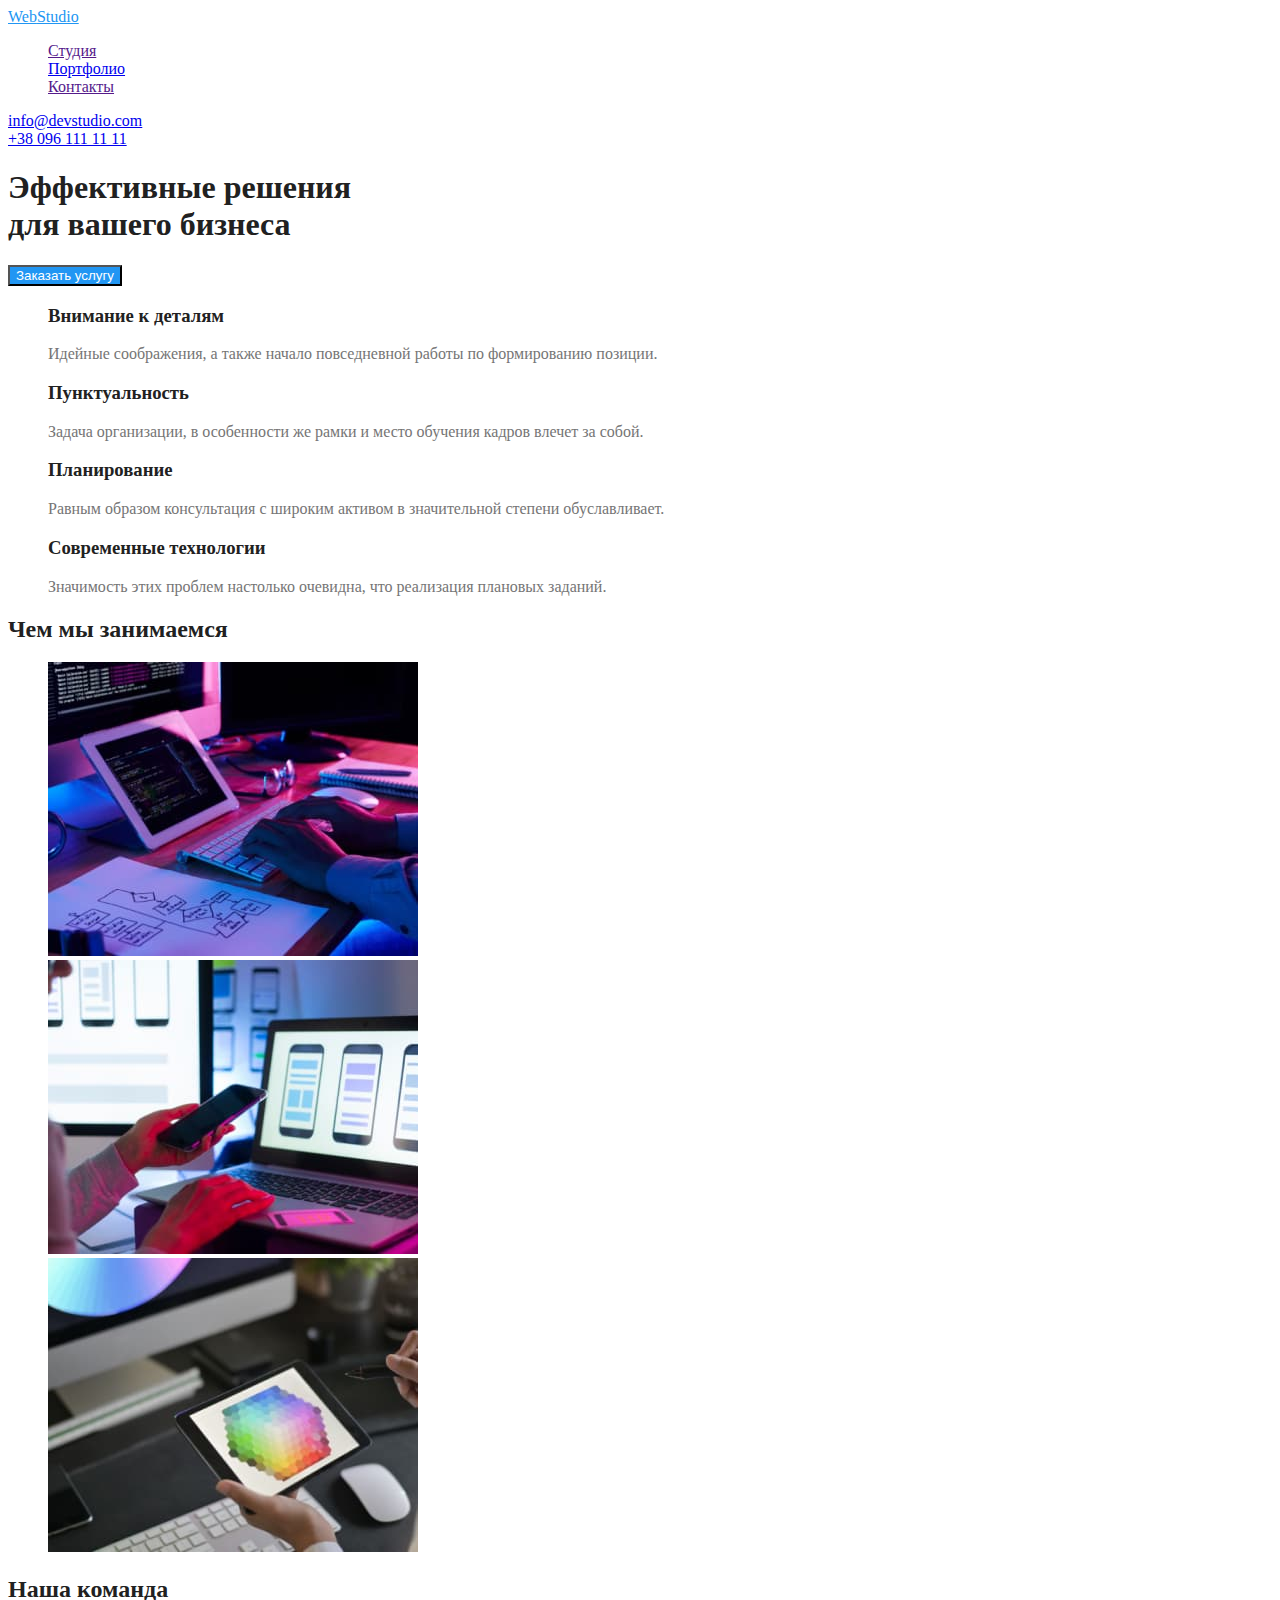
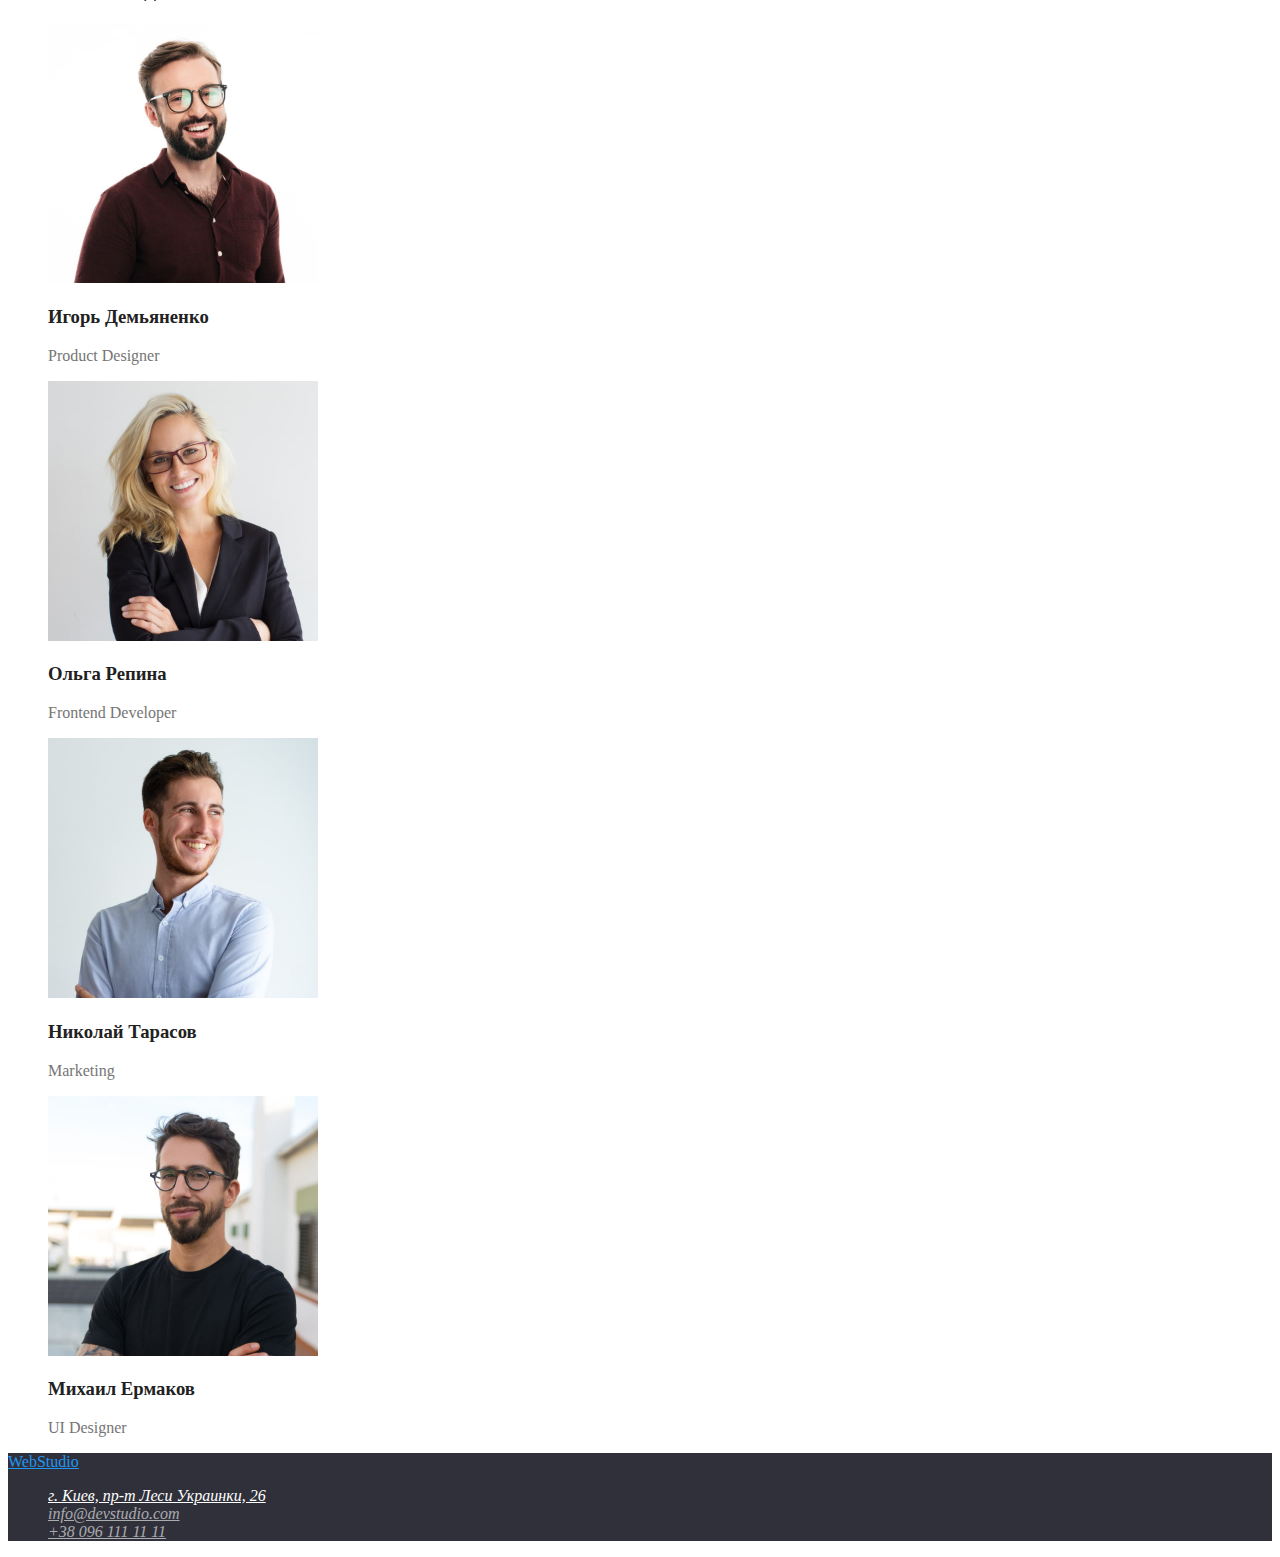
==== index.html @ e3b629eb "Добавляет CSS-переменные и исправляет названия классов" ====
<!DOCTYPE html>
<html lang="ru">
  <head>
    <meta charset="UTF-8" />
    <meta http-equiv="X-UA-Compatible" content="IE=edge" />
    <meta name="viewport" content="width=device-width, initial-scale=1.0" />
    <title>Document</title>
    <link rel="stylesheet" href="./css/styles.css" />
  </head>
  <body>
    <!--Шапка сайта-->
    <header class="header">
      <nav class="header-nav">
        <!--Навигация на другие страницы-->
        <a href="" class="logo"><span>Web</span>Studio</a>
        <ul class="header-list list">
          <li>
            <a href="" class="header-link">Студия</a>
          </li>
          <li><a href="./portfolio.html">Портфолио</a></li>
          <li><a href="">Контакты</a></li>
        </ul>
      </nav>

      <!--Ccылки на электронный адрес и телефон-->
      <div class="header-contacts">
        <a href="mailto:info@devstudio.com" class="header-mail"
          >info@devstudio.com</a
        >
        <br />
        <a href="tel.:+380961111111" class="header-tel">+38 096 111 11 11</a>
      </div>
    </header>

    <!--Уникальный контент сайта-->
    <main>
      <!--Герой-->
      <section class="hero">
        <h1 class="hero-title">
          Эффективные решения <br />
          для вашего бизнеса
        </h1>
        <button type="button" class="button">Заказать услугу</button>
      </section>

      <!--Преимущества (скрытое название)-->
      <section class="feature">
        <h2 hidden>Преимущества</h2>
        <ul class="feature-list list">
          <li>
            <h3 class="feature-title">Внимание к деталям</h3>
            <p class="feature-text">
              Идейные соображения, а также начало повседневной работы по
              формированию позиции.
            </p>
          </li>
          <li>
            <h3 class="feature-title">Пунктуальность</h3>
            <p class="feature-text">
              Задача организации, в особенности же рамки и место обучения кадров
              влечет за собой.
            </p>
          </li>
          <li>
            <h3 class="feature-title">Планирование</h3>
            <p class="feature-text">
              Равным образом консультация с широким активом в значительной
              степени обуславливает.
            </p>
          </li>
          <li>
            <h3 class="feature-title">Современные технологии</h3>
            <p class="feature-text">
              Значимость этих проблем настолько очевидна, что реализация
              плановых заданий.
            </p>
          </li>
        </ul>
      </section>

      <!--Чем мы занимаемся-->
      <section class="about">
        <h2 class="about-title">Чем мы занимаемся</h2>
        <ul class="about-list list">
          <li>
            <img
              src="./images/transformer.jpg"
              alt="На фото ноутбук-трансформер и руки на клавиатуре"
              width="370"
            />
          </li>
          <li>
            <img
              src="./images/laptop.jpg"
              alt="На фото ноутбук и смартфон в руке"
              width="370"
            />
          </li>
          <li>
            <img
              src="./images/tablet.jpg"
              alt="На фото планшет в руке"
              width="370"
            />
          </li>
        </ul>
      </section>

      <!--Наша команда-->
      <section class="team">
        <h2 class="team-title">Наша команда</h2>
        <ul class="team-list list">
          <li>
            <img
              src="./images/demianenko.jpg"
              alt="На фото продукт дизайнер Игорь Демьяненко"
              width="270"
            />
            <h3 class="team-title">Игорь Демьяненко</h3>
            <p lang="en" class="team-text">Product Designer</p>
          </li>
          <li>
            <img
              src="./images/repina.jpg"
              alt="На фото фронтенд разработчик Ольга Репина"
              width="270"
            />
            <h3 class="team-title">Ольга Репина</h3>
            <p lang="en" class="team-text">Frontend Developer</p>
          </li>
          <li>
            <img
              src="./images/tarasov.jpg"
              alt="На фото маркетолог Николай Тарасов"
              width="270"
            />
            <h3 class="team-title">Николай Тарасов</h3>
            <p lang="en" class="team-text">Marketing</p>
          </li>
          <li>
            <img
              src="./images/ermakov.jpg"
              alt="На фото дизайнер интерфейса Михаил Ермаков"
              width="270"
            />
            <h3 class="team-title">Михаил Ермаков</h3>
            <p lang="en" class="team-text">UI Designer</p>
          </li>
        </ul>
      </section>
    </main>

    <!--Подвал сайта-->
    <footer class="footer">
      <a href="" class="logo"><span>Web</span>Studio</a>
      <address class="address">
        <ul class="address-list list">
          <li>
            <a href="" class="footer-text">г. Киев, пр-т Леси Украинки, 26 </a>
          </li>
          <li>
            <a href="mailto:info@devstudio.com" class="footer-contacts"
              >info@devstudio.com</a
            >
          </li>
          <li>
            <a href="tel.:+380961111111" class="footer-contacts"
              >+38 096 111 11 11</a
            >
          </li>
        </ul>
      </address>
    </footer>
  </body>
</html>
---- css/styles.css ----
/* цвет основного текста #212121 */
/* вторичный цвет текста #757575 */
/* третий цвет текста color: rgba(255, 255, 255, 0.6) */
/* акцент #2196F3 */
/* белый #FFFFFF */
/* вторичный цвет фона #E5E5E5 */
/* цвет контактов в футере rgba(255, 255, 255, 0.6) */

:root {
  --primary-text-color: #212121;
  --title-text-color: #757575;
  --the-third-color: rgba(255, 255, 255, 0.6);
  --accent-color: #2196f3;
  --primary-white-color: #ffffff;
  --secondary-bg-color: #e5e5e5;
  --the-third-bg-color: #f5f4fa;
  --contacts-footer-color: rgba(255, 255, 255, 0.6);
}

body {
  color: var(--primary-text-color);
  background-color: var(--primary-white-color);
}
.list {
  list-style: none;
}

/* Logo */
.logo {
  color: var(--accent-color);
}

/* Header */
.header-link:hover,
.header-link:focus {
  color: var(--accent-color);
}

.header-contacts {
  color: var(--primary-text-color);
}

.header-mail:hover,
.header-mail:focus,
.header-tel:hover,
.header-tel:focus {
  color: var(--accent-color);
}

.logo:focus {
  color: var(--accent-color);
}

/* Hero */
.button {
  color: var(--primary-white-color);
  background-color: var(--accent-color);
}

/* Feature */
.feature-text,
.team-text {
  color: var(--title-text-color);
}

/* Footer */
.footer {
  background-color: #2f303a;
}
.footer-text {
  color: var(--primary-white-color);

  width: 1600px;
  height: 252px;
  left: 0px;
  top: 2097px;
}

.footer-contacts {
  color: var(--contacts-footer-color);
}

.footer-contacts:hover,
.footer-contacts:focus {
  color: var(--accent-color);
}
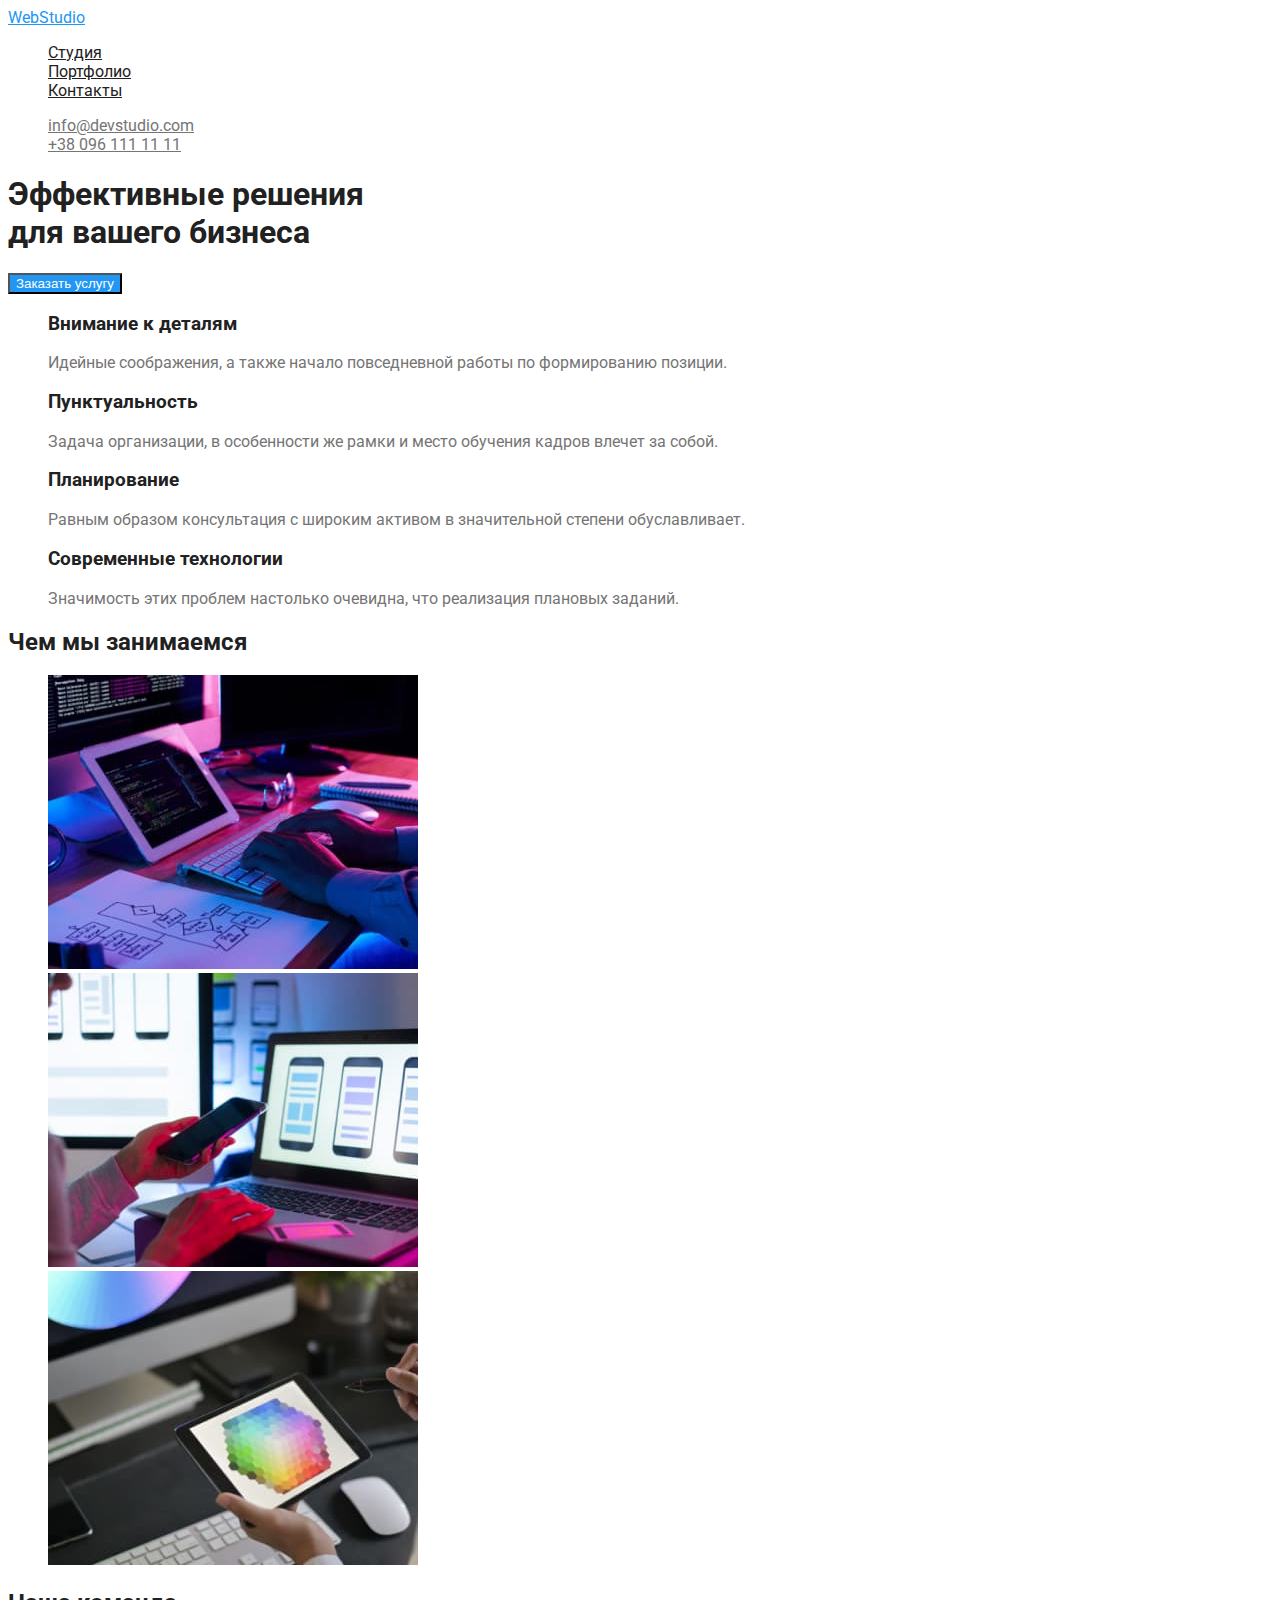
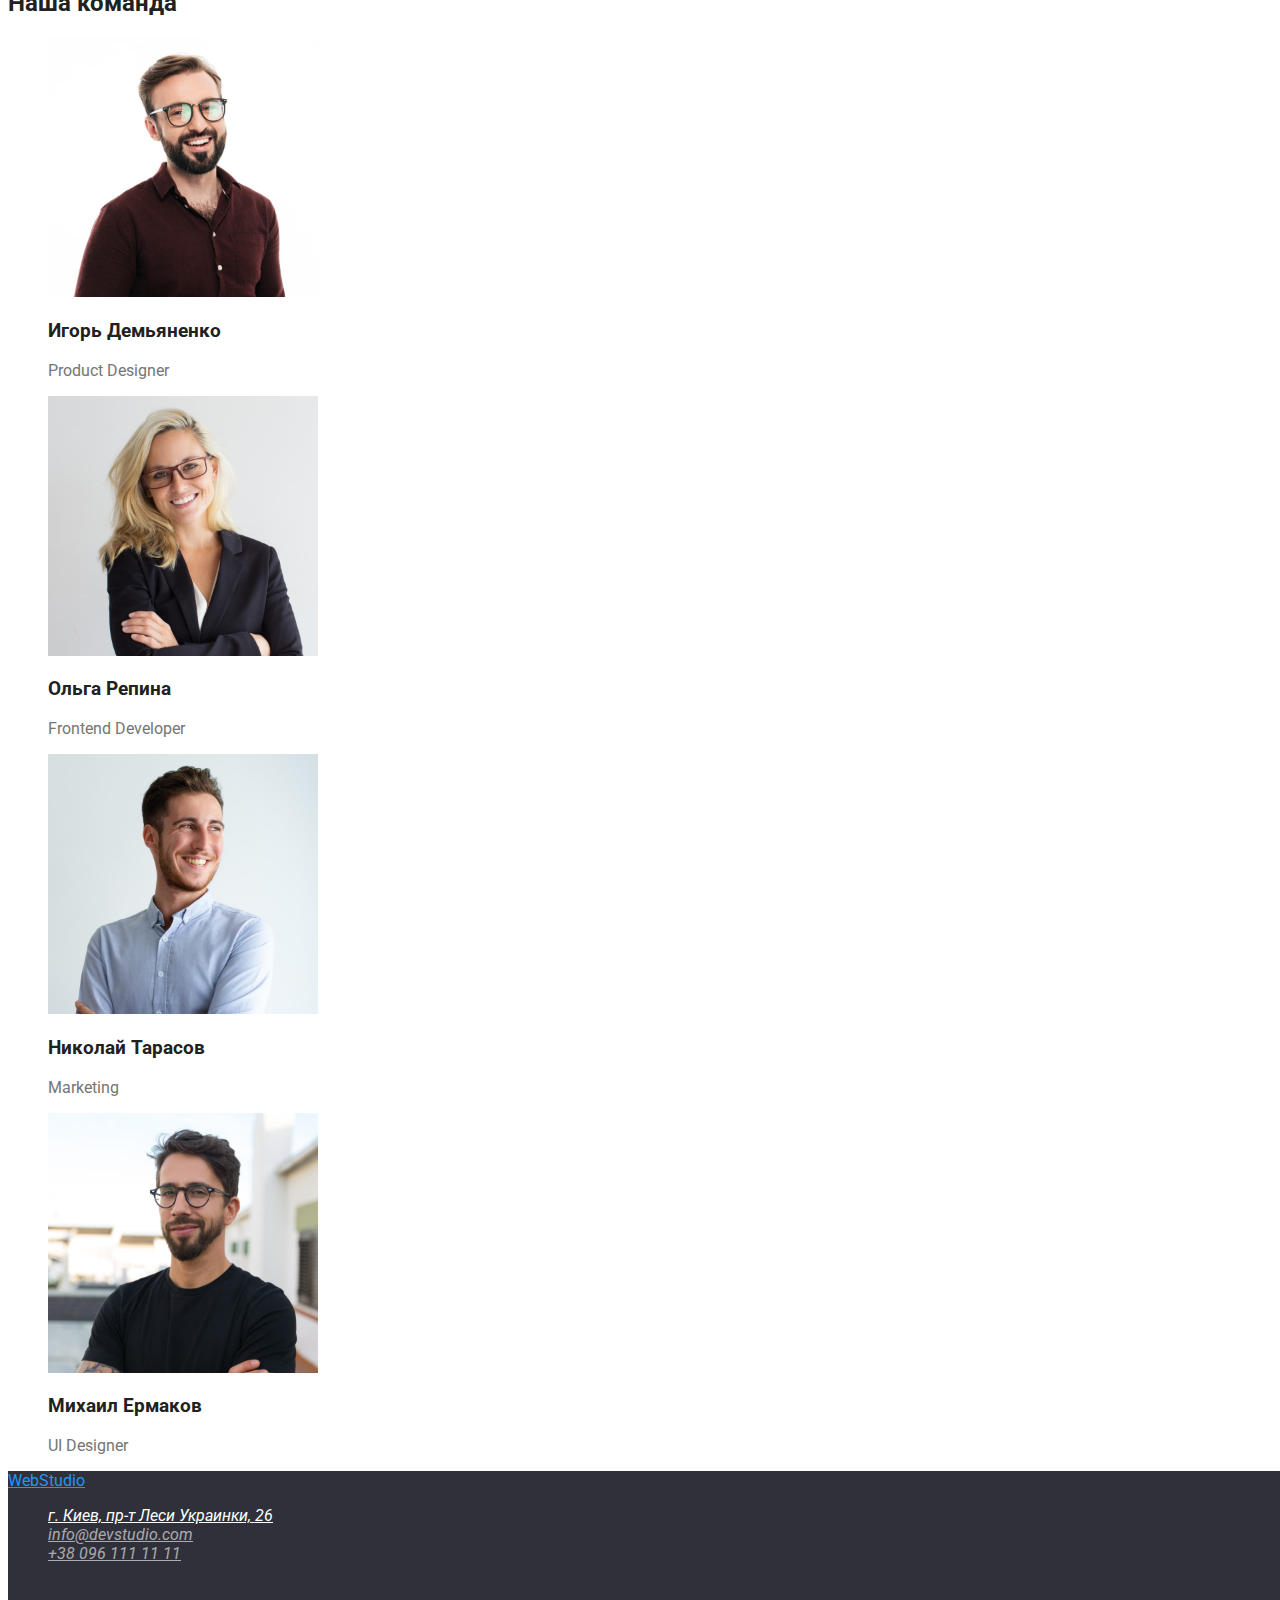
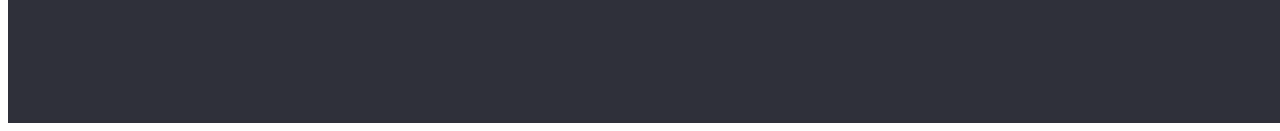
==== commit 7689de2d: "Подключает шрифты к проекту" ====
--- a/index.html
+++ b/index.html
@@ -5,6 +5,12 @@
     <meta http-equiv="X-UA-Compatible" content="IE=edge" />
     <meta name="viewport" content="width=device-width, initial-scale=1.0" />
     <title>Document</title>
+    <link rel="preconnect" href="https://fonts.googleapis.com" />
+    <link rel="preconnect" href="https://fonts.gstatic.com" crossorigin />
+    <link
+      href="https://fonts.googleapis.com/css2?family=Lato&family=Raleway:wght@700&family=Roboto:wght@400;500;700;900&display=swap"
+      rel="stylesheet"
+    />
     <link rel="stylesheet" href="./css/styles.css" />
   </head>
   <body>
@@ -12,23 +18,30 @@
     <header class="header">
       <nav class="header-nav">
         <!--Навигация на другие страницы-->
-        <a href="" class="logo"><span>Web</span>Studio</a>
+        <a href="" class="logo">WebStudio</a>
         <ul class="header-list list">
           <li>
             <a href="" class="header-link">Студия</a>
           </li>
-          <li><a href="./portfolio.html">Портфолио</a></li>
-          <li><a href="">Контакты</a></li>
+          <li><a href="./portfolio.html" class="header-link">Портфолио</a></li>
+          <li><a href="" class="header-link">Контакты</a></li>
         </ul>
       </nav>
 
       <!--Ccылки на электронный адрес и телефон-->
-      <div class="header-contacts">
-        <a href="mailto:info@devstudio.com" class="header-mail"
-          >info@devstudio.com</a
-        >
-        <br />
-        <a href="tel.:+380961111111" class="header-tel">+38 096 111 11 11</a>
+      <div class="contacts">
+        <ul class="contacts-list list">
+          <li>
+            <a href="mailto:info@devstudio.com" class="header-contacts"
+              >info@devstudio.com</a
+            >
+          </li>
+          <li>
+            <a href="tel.:+380961111111" class="header-contacts"
+              >+38 096 111 11 11</a
+            >
+          </li>
+        </ul>
       </div>
     </header>
 
@@ -152,11 +165,13 @@
 
     <!--Подвал сайта-->
     <footer class="footer">
-      <a href="" class="logo"><span>Web</span>Studio</a>
+      <a href="" class="logo">WebStudio</a>
       <address class="address">
         <ul class="address-list list">
           <li>
-            <a href="" class="footer-text">г. Киев, пр-т Леси Украинки, 26 </a>
+            <a href="" class="footer-address"
+              >г. Киев, пр-т Леси Украинки, 26
+            </a>
           </li>
           <li>
             <a href="mailto:info@devstudio.com" class="footer-contacts"
--- a/css/styles.css
+++ b/css/styles.css
@@ -20,6 +20,8 @@
 body {
   color: var(--primary-text-color);
   background-color: var(--primary-white-color);
+
+  font-family: Roboto, sans-serif;
 }
 .list {
   list-style: none;
@@ -30,24 +32,27 @@
   color: var(--accent-color);
 }
 
+.logo:focus {
+  color: var(--accent-color);
+}
+
 /* Header */
+
+.header-link {
+  color: var(--primary-text-color);
+}
+
 .header-link:hover,
 .header-link:focus {
   color: var(--accent-color);
 }
 
 .header-contacts {
-  color: var(--primary-text-color);
+  color: var(--title-text-color);
 }
 
-.header-mail:hover,
-.header-mail:focus,
-.header-tel:hover,
-.header-tel:focus {
-  color: var(--accent-color);
-}
-
-.logo:focus {
+.header-contacts:hover,
+.header-contacts:focus {
   color: var(--accent-color);
 }
 
@@ -66,14 +71,20 @@
 /* Footer */
 .footer {
   background-color: #2f303a;
-}
-.footer-text {
-  color: var(--primary-white-color);
 
   width: 1600px;
   height: 252px;
   left: 0px;
   top: 2097px;
+}
+
+.footer-address {
+  color: var(--primary-white-color);
+}
+
+.footer-address:hover,
+.footer-address:focus {
+  color: var(--accent-color);
 }
 
 .footer-contacts {
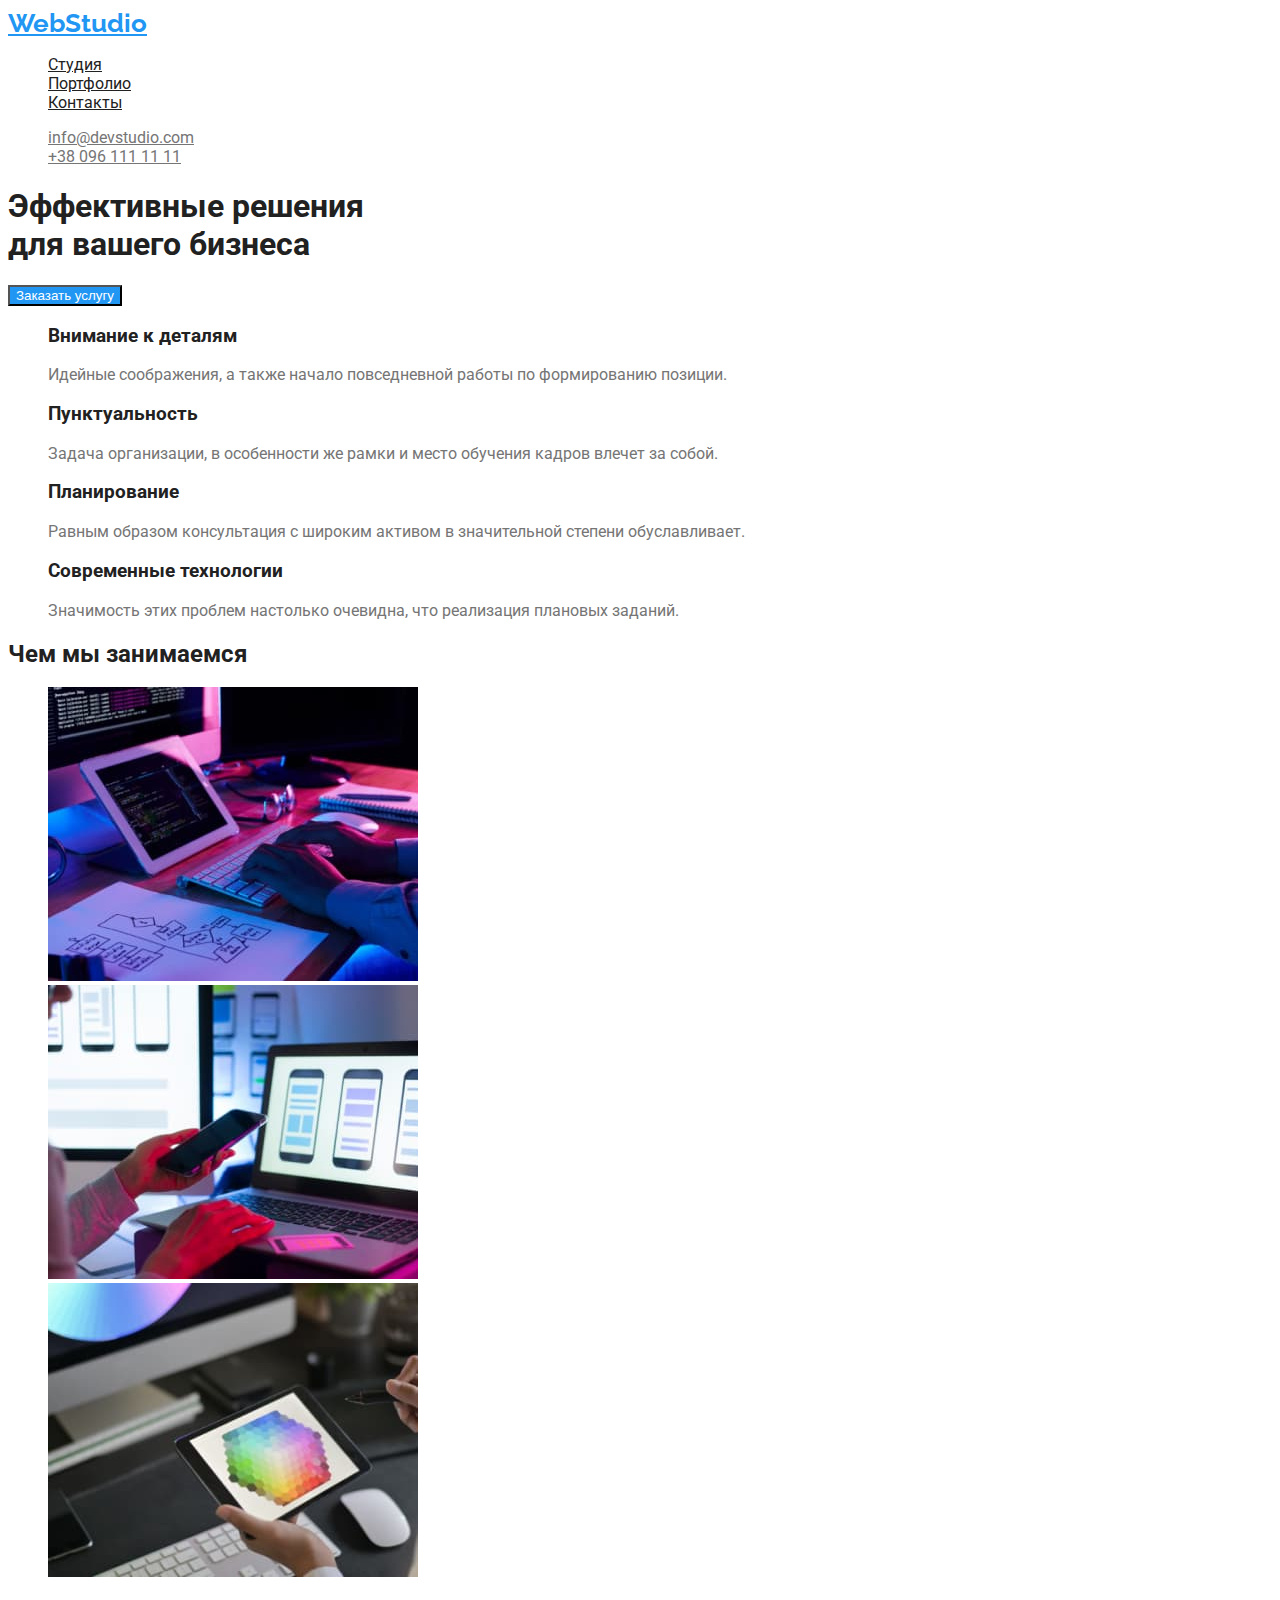
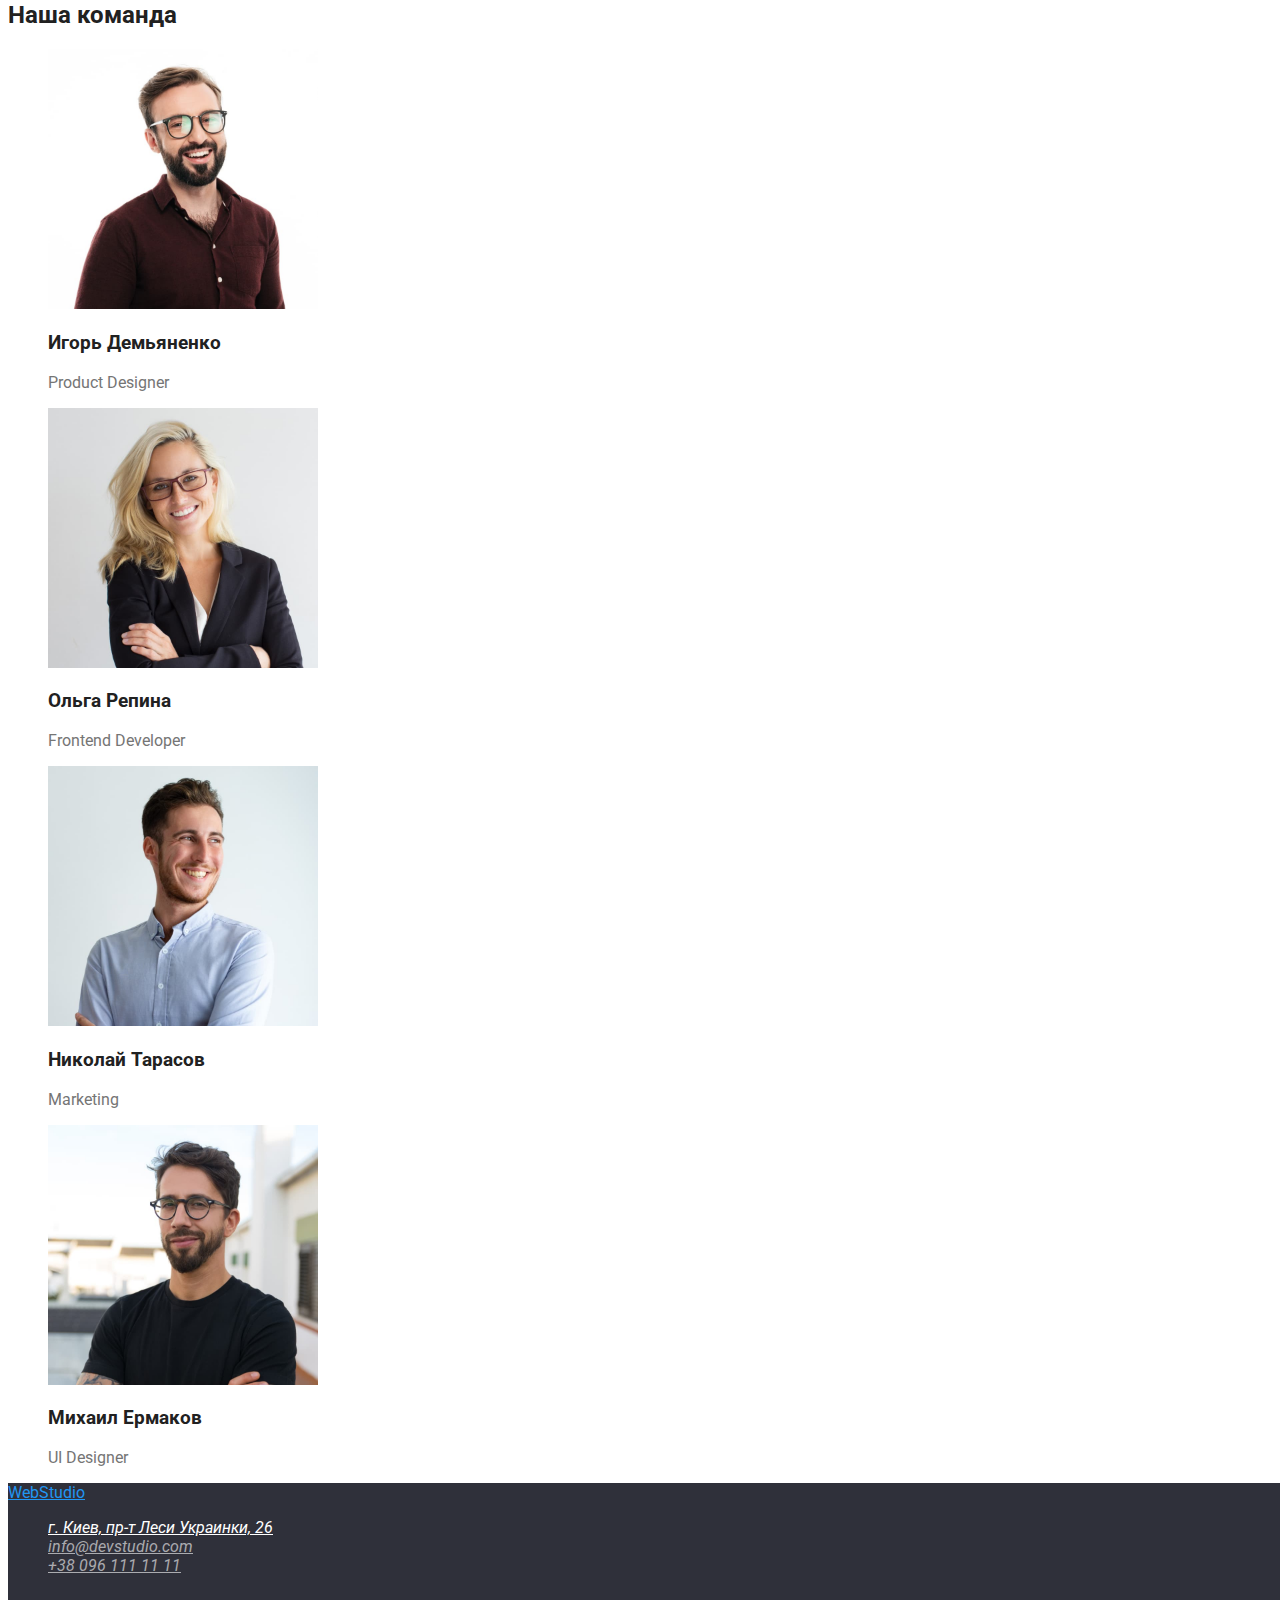
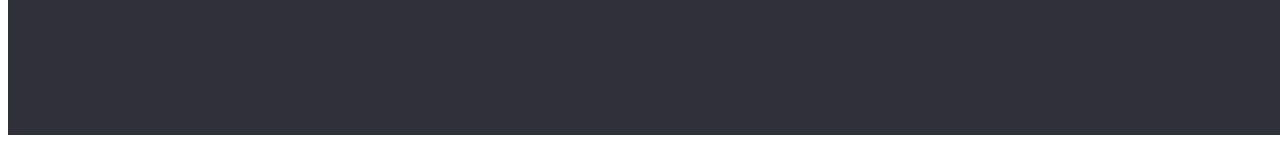
==== commit 6f1d51aa: "Добавляет секцию Наши проекты в portfolio.html" ====
--- a/index.html
+++ b/index.html
@@ -18,7 +18,7 @@
     <header class="header">
       <nav class="header-nav">
         <!--Навигация на другие страницы-->
-        <a href="" class="logo">WebStudio</a>
+        <a href="" class="logo"> <span>Web</span>Studio</a>
         <ul class="header-list list">
           <li>
             <a href="" class="header-link">Студия</a>
--- a/css/styles.css
+++ b/css/styles.css
@@ -1,6 +1,5 @@
 /* цвет основного текста #212121 */
 /* вторичный цвет текста #757575 */
-/* третий цвет текста color: rgba(255, 255, 255, 0.6) */
 /* акцент #2196F3 */
 /* белый #FFFFFF */
 /* вторичный цвет фона #E5E5E5 */
@@ -9,7 +8,6 @@
 :root {
   --primary-text-color: #212121;
   --title-text-color: #757575;
-  --the-third-color: rgba(255, 255, 255, 0.6);
   --accent-color: #2196f3;
   --primary-white-color: #ffffff;
   --secondary-bg-color: #e5e5e5;
@@ -34,6 +32,14 @@
 
 .logo:focus {
   color: var(--accent-color);
+}
+
+.header-nav .logo {
+  font-family: "Raleway";
+  font-style: normal;
+  font-weight: 700;
+  font-size: 26px;
+  line-height: 31px;
 }
 
 /* Header */
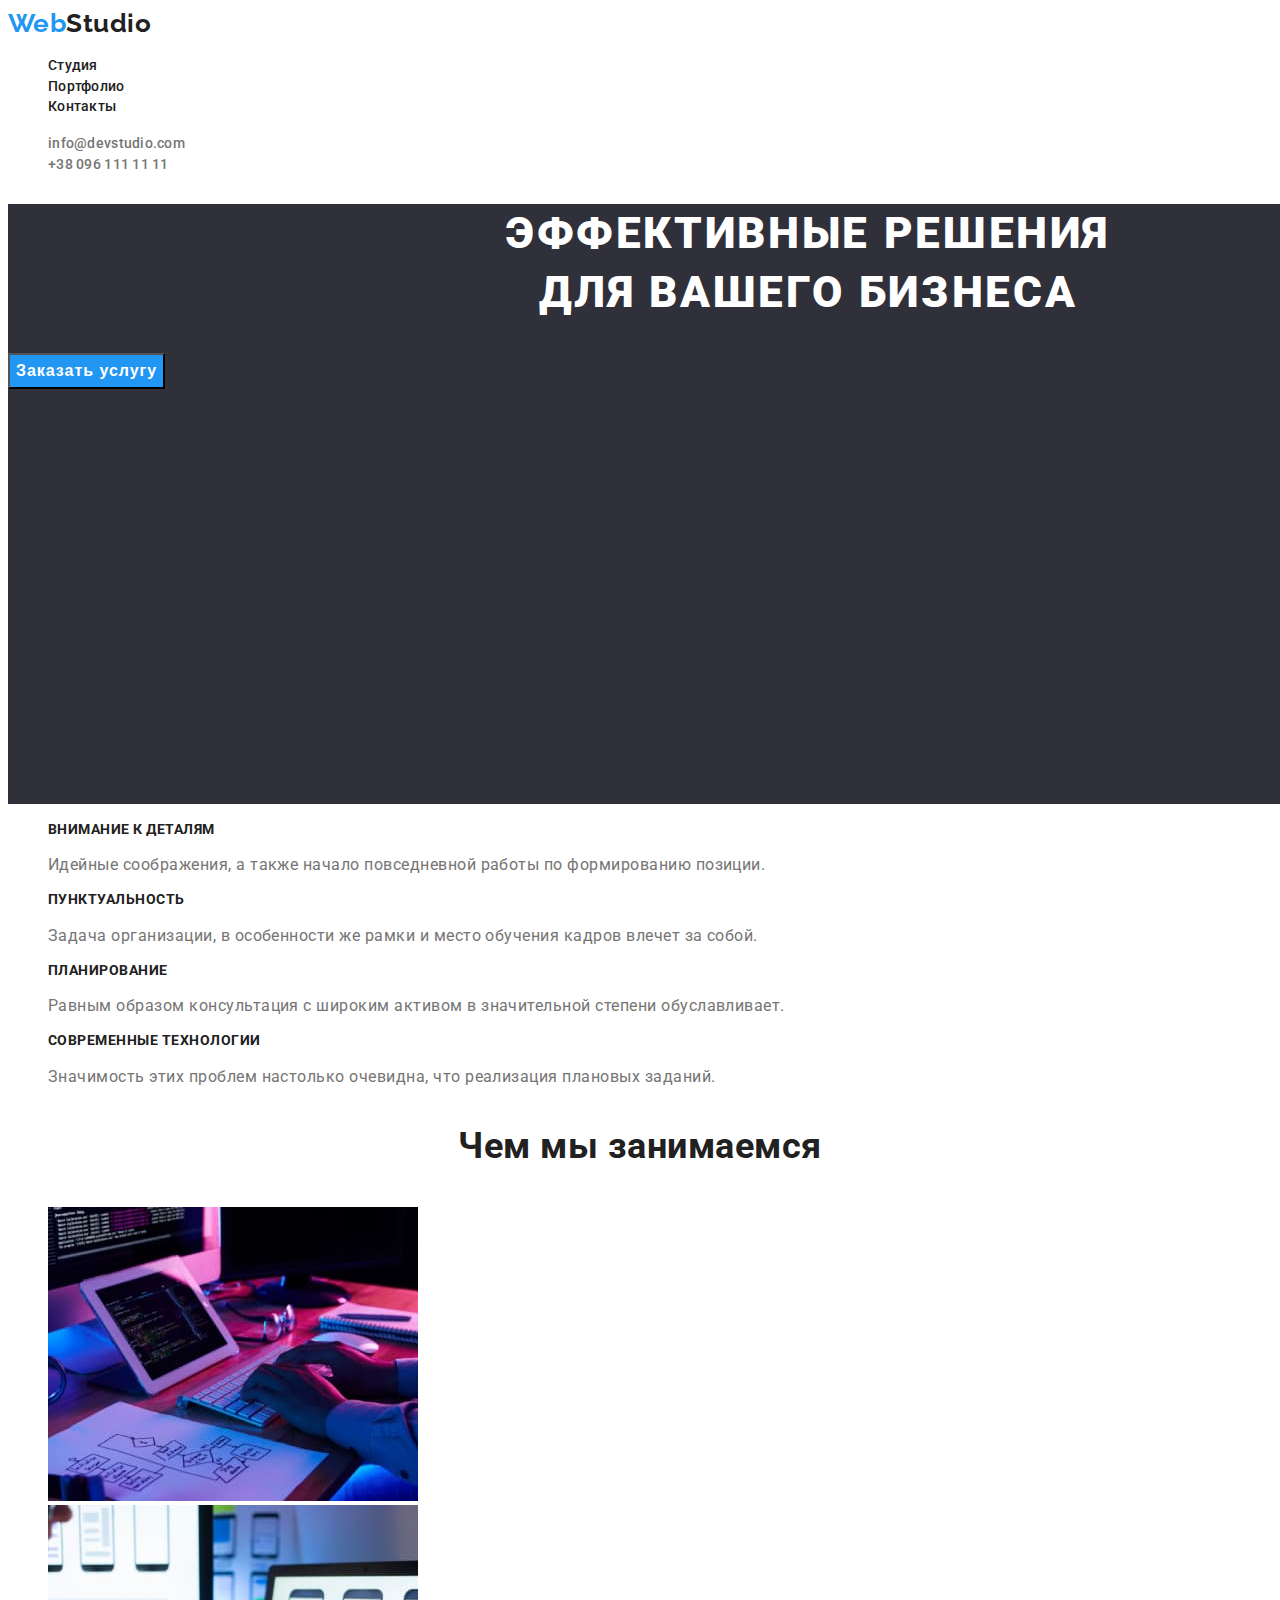
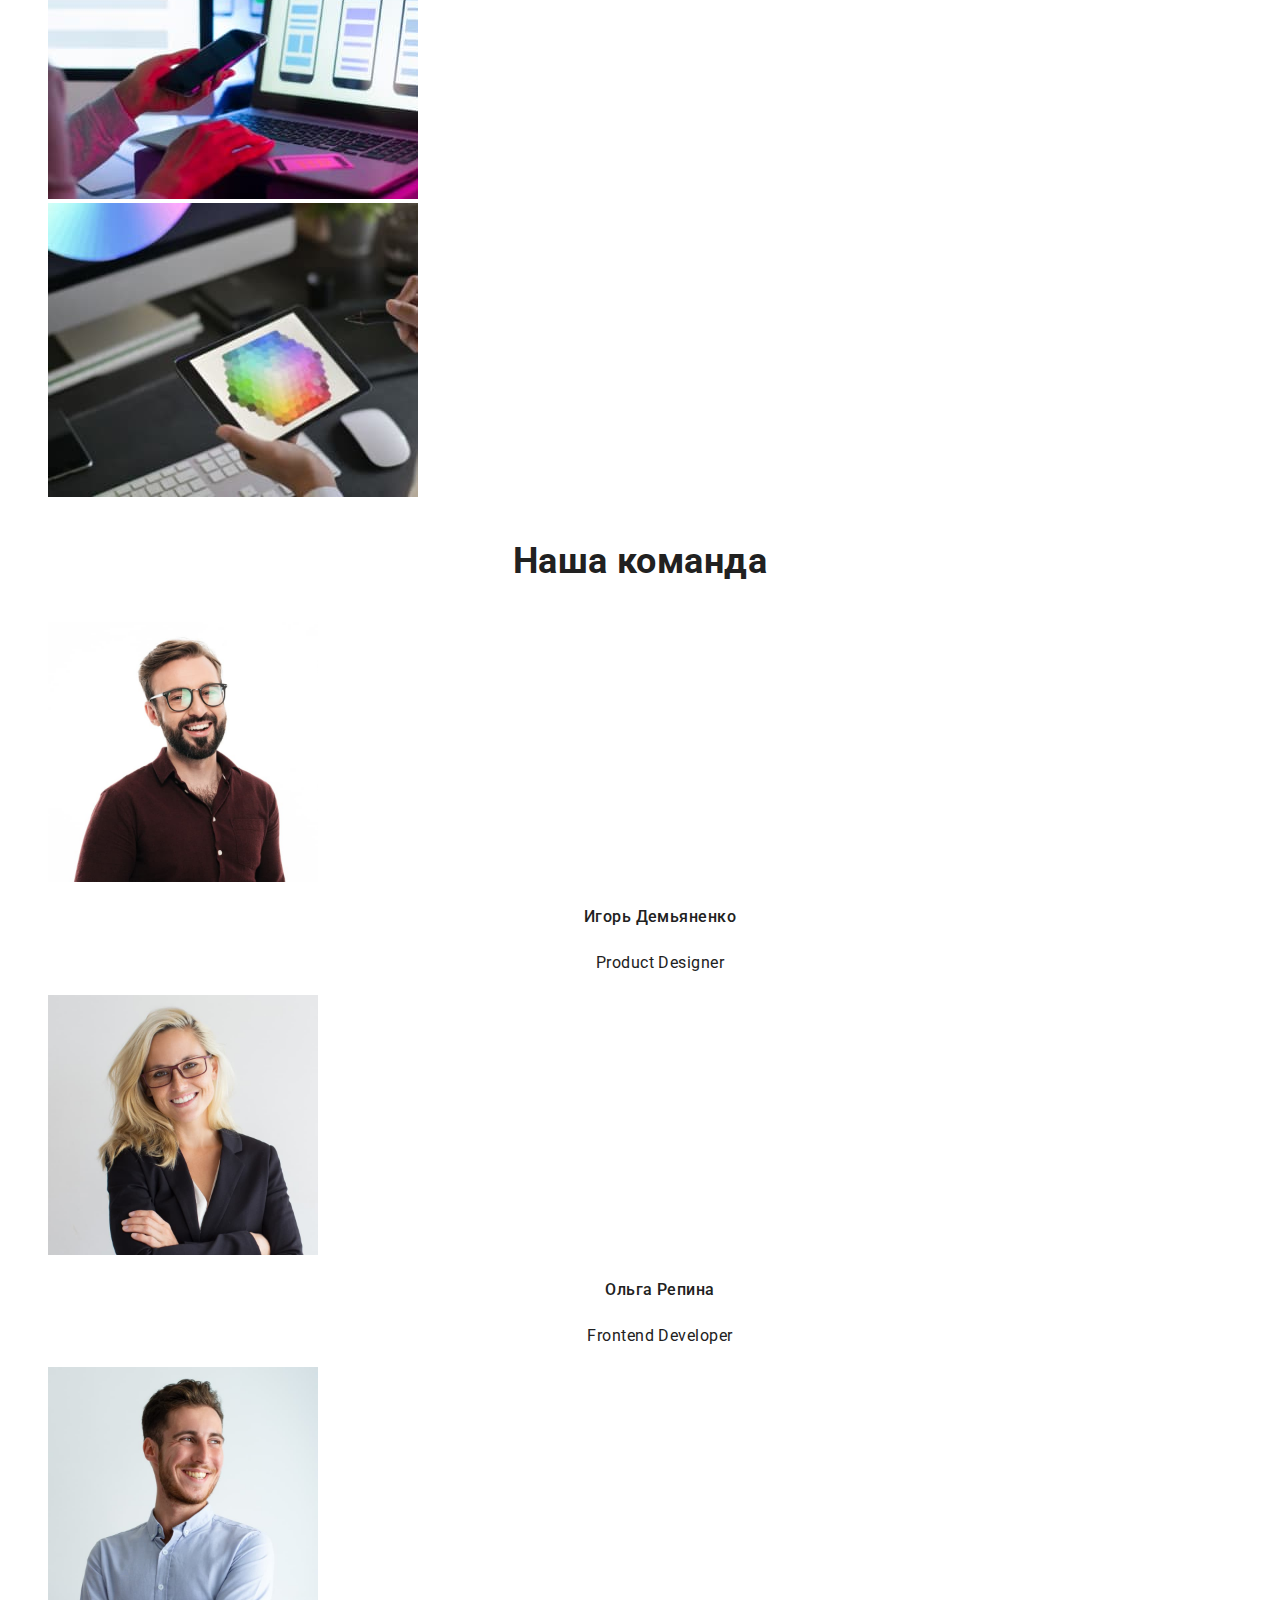
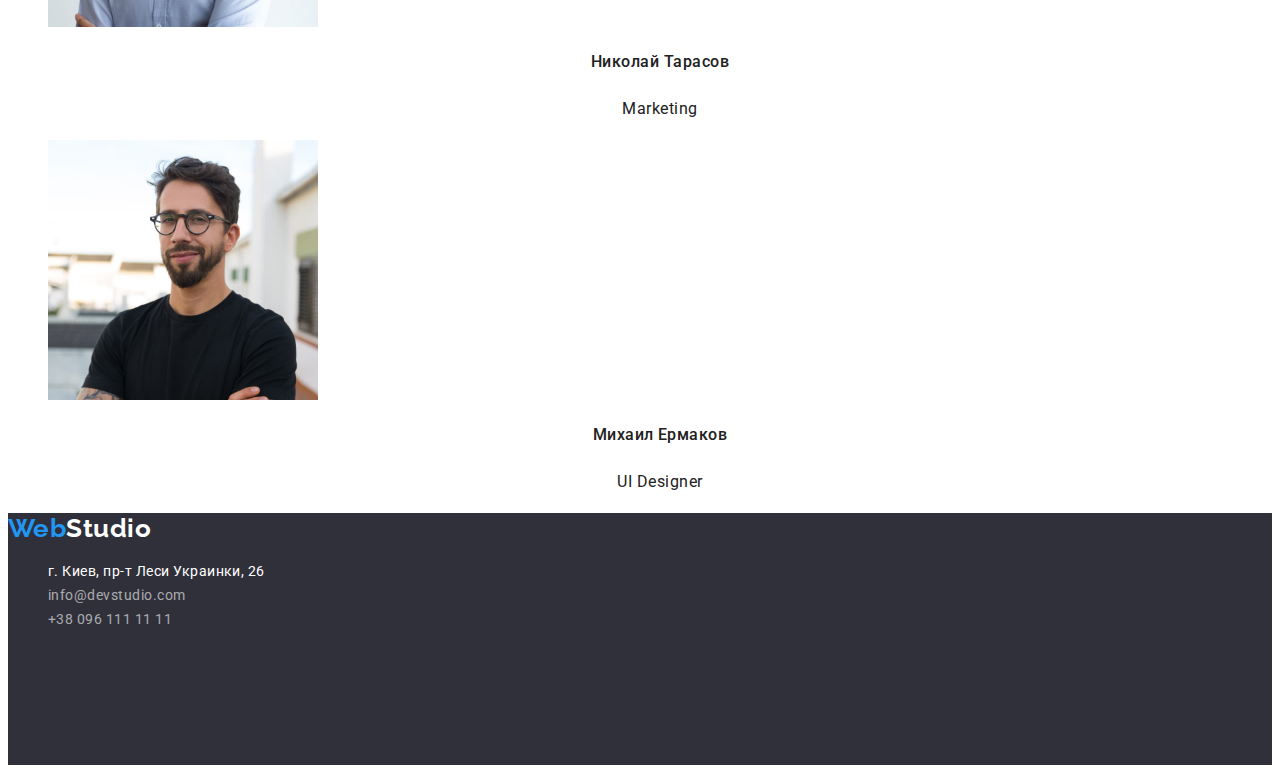
==== commit b380b553: "Добавляет css в index.html" ====
--- a/index.html
+++ b/index.html
@@ -18,7 +18,7 @@
     <header class="header">
       <nav class="header-nav">
         <!--Навигация на другие страницы-->
-        <a href="" class="logo"> <span>Web</span>Studio</a>
+        <a href="" class="logo">Web<span class="studio-black">Studio</span></a>
         <ul class="header-list list">
           <li>
             <a href="" class="header-link">Студия</a>
@@ -53,7 +53,7 @@
           Эффективные решения <br />
           для вашего бизнеса
         </h1>
-        <button type="button" class="button">Заказать услугу</button>
+        <button type="button" class="hero-btn">Заказать услугу</button>
       </section>
 
       <!--Преимущества (скрытое название)-->
@@ -95,27 +95,27 @@
       <section class="about">
         <h2 class="about-title">Чем мы занимаемся</h2>
         <ul class="about-list list">
-          <li>
+          <li class="about-item">
             <img
               src="./images/transformer.jpg"
               alt="На фото ноутбук-трансформер и руки на клавиатуре"
               width="370"
             />
-          </li>
+          </li class="about-item">
           <li>
             <img
               src="./images/laptop.jpg"
               alt="На фото ноутбук и смартфон в руке"
               width="370"
             />
-          </li>
+          </li class="about-item">
           <li>
             <img
               src="./images/tablet.jpg"
               alt="На фото планшет в руке"
               width="370"
             />
-          </li>
+          </li class="about-item">
         </ul>
       </section>
 
@@ -129,8 +129,8 @@
               alt="На фото продукт дизайнер Игорь Демьяненко"
               width="270"
             />
-            <h3 class="team-title">Игорь Демьяненко</h3>
-            <p lang="en" class="team-text">Product Designer</p>
+            <h3 class="team-item">Игорь Демьяненко</h3>
+            <p lang="en" class="team-desc">Product Designer</p>
           </li>
           <li>
             <img
@@ -138,8 +138,8 @@
               alt="На фото фронтенд разработчик Ольга Репина"
               width="270"
             />
-            <h3 class="team-title">Ольга Репина</h3>
-            <p lang="en" class="team-text">Frontend Developer</p>
+            <h3 class="team-item">Ольга Репина</h3>
+            <p lang="en" class="team-desc">Frontend Developer</p>
           </li>
           <li>
             <img
@@ -147,8 +147,8 @@
               alt="На фото маркетолог Николай Тарасов"
               width="270"
             />
-            <h3 class="team-title">Николай Тарасов</h3>
-            <p lang="en" class="team-text">Marketing</p>
+            <h3 class="team-item">Николай Тарасов</h3>
+            <p lang="en" class="team-desc">Marketing</p>
           </li>
           <li>
             <img
@@ -156,8 +156,8 @@
               alt="На фото дизайнер интерфейса Михаил Ермаков"
               width="270"
             />
-            <h3 class="team-title">Михаил Ермаков</h3>
-            <p lang="en" class="team-text">UI Designer</p>
+            <h3 class="team-item">Михаил Ермаков</h3>
+            <p lang="en" class="team-desc">UI Designer</p>
           </li>
         </ul>
       </section>
@@ -165,7 +165,7 @@
 
     <!--Подвал сайта-->
     <footer class="footer">
-      <a href="" class="logo">WebStudio</a>
+      <a href="" class="logo">Web<span class="studio-white">Studio</span></a>
       <address class="address">
         <ul class="address-list list">
           <li>
--- a/css/styles.css
+++ b/css/styles.css
@@ -3,6 +3,7 @@
 /* акцент #2196F3 */
 /* белый #FFFFFF */
 /* вторичный цвет фона #E5E5E5 */
+/* цвет фона в футере #2F303A */
 /* цвет контактов в футере rgba(255, 255, 255, 0.6) */
 
 :root {
@@ -13,6 +14,7 @@
   --secondary-bg-color: #e5e5e5;
   --the-third-bg-color: #f5f4fa;
   --contacts-footer-color: rgba(255, 255, 255, 0.6);
+  --footer-bg-color: #2f303a;
 }
 
 body {
@@ -20,6 +22,7 @@
   background-color: var(--primary-white-color);
 
   font-family: Roboto, sans-serif;
+  letter-spacing: 0.03em;
 }
 .list {
   list-style: none;
@@ -28,24 +31,41 @@
 /* Logo */
 .logo {
   color: var(--accent-color);
+  text-decoration: none;
+  font-family: Raleway, sans-serif;
+
+  font-weight: 700;
+  font-size: 26px;
+  line-height: 1.2;
 }
 
 .logo:focus {
   color: var(--accent-color);
 }
 
+.studio-black {
+  color: var(--primary-text-color);
+  text-decoration: none;
+}
+
+.studio-white {
+  color: var(--primary-white-color);
+}
+
 .header-nav .logo {
-  font-family: "Raleway";
-  font-style: normal;
-  font-weight: 700;
-  font-size: 26px;
-  line-height: 31px;
 }
 
 /* Header */
 
 .header-link {
   color: var(--primary-text-color);
+  text-decoration: none;
+
+  font-style: normal;
+  font-weight: 500;
+  font-size: 14px;
+  line-height: 1.4;
+  letter-spacing: 0.02em;
 }
 
 .header-link:hover,
@@ -55,6 +75,12 @@
 
 .header-contacts {
   color: var(--title-text-color);
+  text-decoration: none;
+
+  font-weight: 500;
+  font-size: 14px;
+  line-height: 1.4;
+  letter-spacing: 0.02em;
 }
 
 .header-contacts:hover,
@@ -63,9 +89,36 @@
 }
 
 /* Hero */
-.button {
+.hero {
+  background-color: var(--footer-bg-color);
+
+  width: 1600px;
+  height: 600px;
+  left: 0px;
+  top: 80px;
+}
+.hero-title {
+  color: var(--primary-white-color);
+
+  font-weight: 900;
+  font-size: 44px;
+  line-height: 1.36;
+  text-align: center;
+  letter-spacing: 0.06em;
+  text-transform: uppercase;
+}
+
+.hero-btn {
   color: var(--primary-white-color);
   background-color: var(--accent-color);
+
+  font-weight: 700;
+  font-size: 16px;
+  line-height: 1.9;
+  display: flex;
+  align-items: center;
+  text-align: center;
+  letter-spacing: 0.06em;
 }
 
 /* Feature */
@@ -74,10 +127,42 @@
   color: var(--title-text-color);
 }
 
+.feature-title {
+  font-weight: 700;
+  font-size: 14px;
+  line-height: 1.4;
+  text-transform: uppercase;
+}
+
+/* About */
+.about-title,
+.team-title {
+  font-weight: 700;
+  font-size: 36px;
+  line-height: 1.7;
+  text-align: center;
+}
+
+.team-item {
+  font-weight: 500;
+  font-size: 16px;
+  line-height: 1.9;
+  text-align: center;
+}
+
+.team-desc {
+  font-style: normal;
+  font-weight: 400;
+  font-size: 16px;
+  line-height: 1.9;
+  text-align: center;
+}
+
 /* Footer */
 .footer {
-  background-color: #2f303a;
-
+  background-color: var(--footer-bg-color);
+  
+  font-style: normal
   width: 1600px;
   height: 252px;
   left: 0px;
@@ -86,6 +171,12 @@
 
 .footer-address {
   color: var(--primary-white-color);
+  text-decoration: none;
+
+  font-style: normal;
+  font-weight: 400;
+  font-size: 14px;
+  line-height: 1.7;
 }
 
 .footer-address:hover,
@@ -95,6 +186,12 @@
 
 .footer-contacts {
   color: var(--contacts-footer-color);
+  text-decoration: none;
+
+    font-style: normal;
+    font-weight: 400;
+    font-size: 14px;
+    line-height: 1.7;
 }
 
 .footer-contacts:hover,
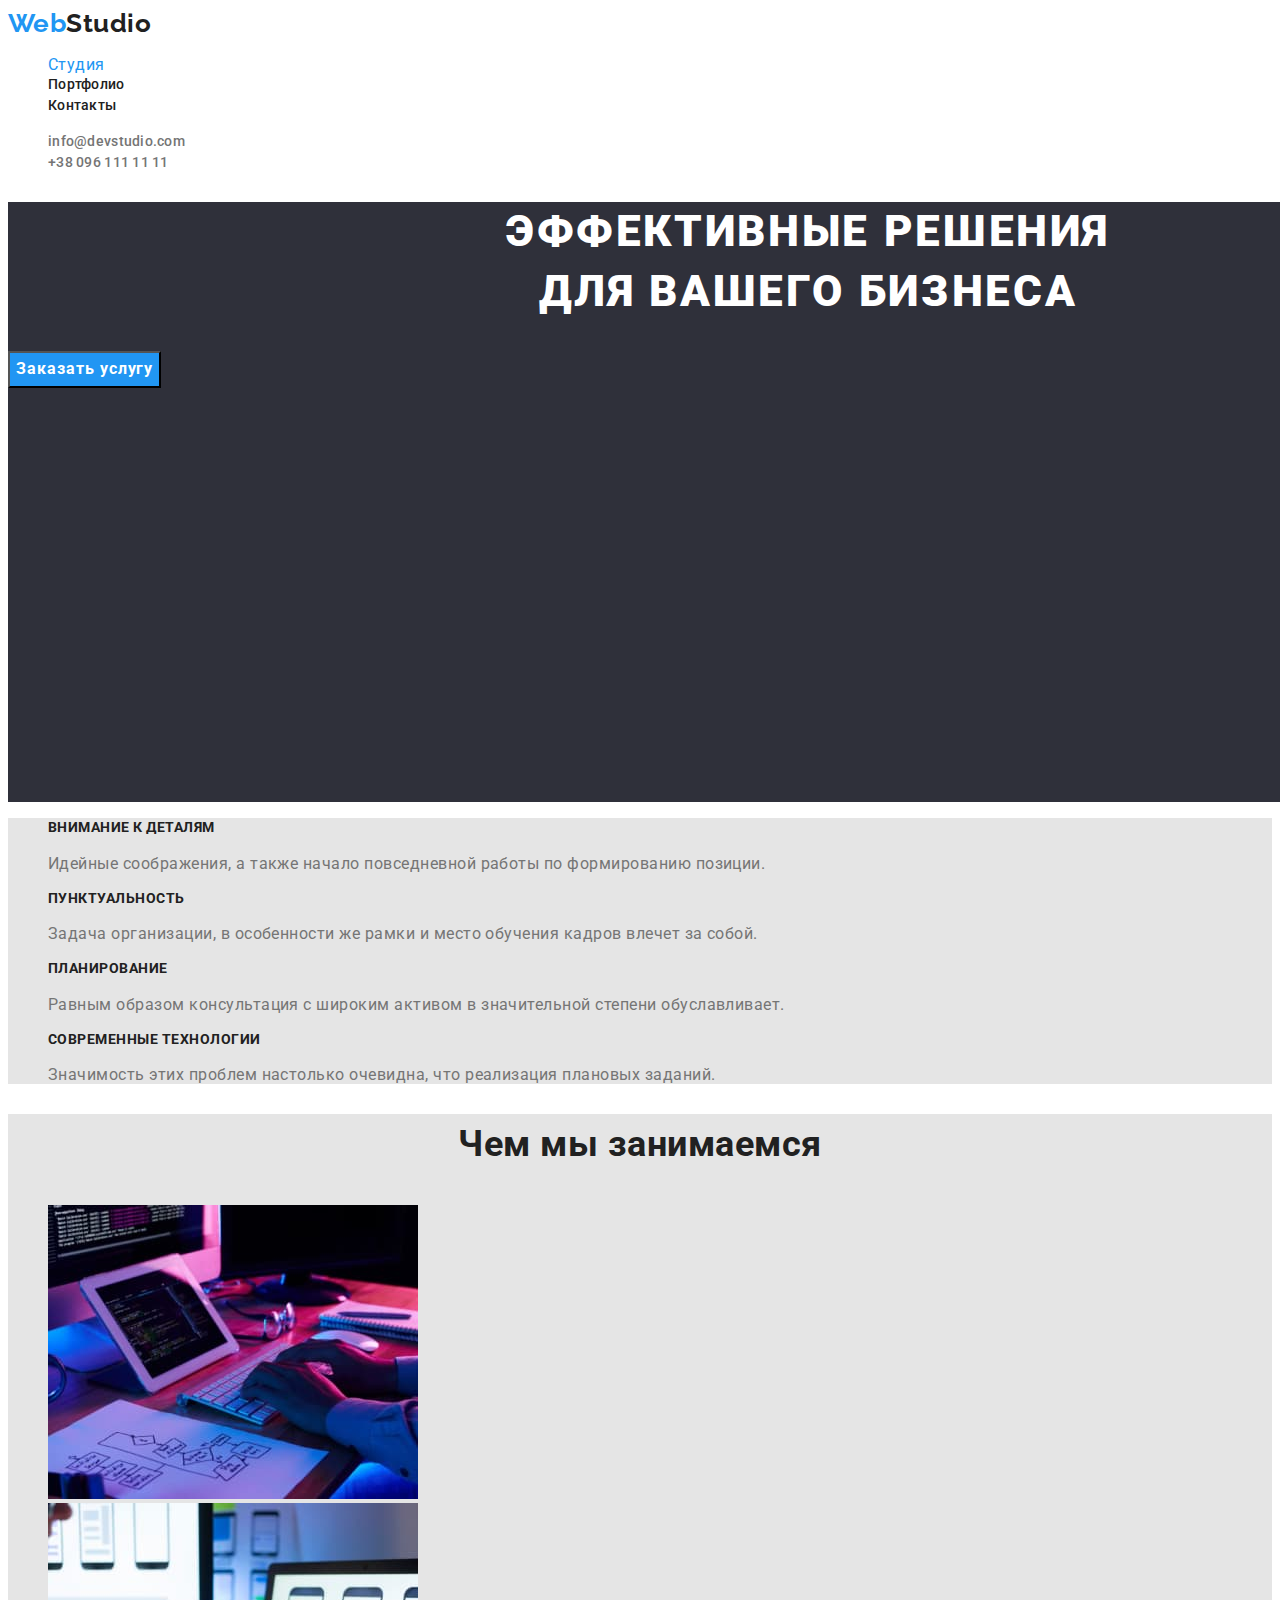
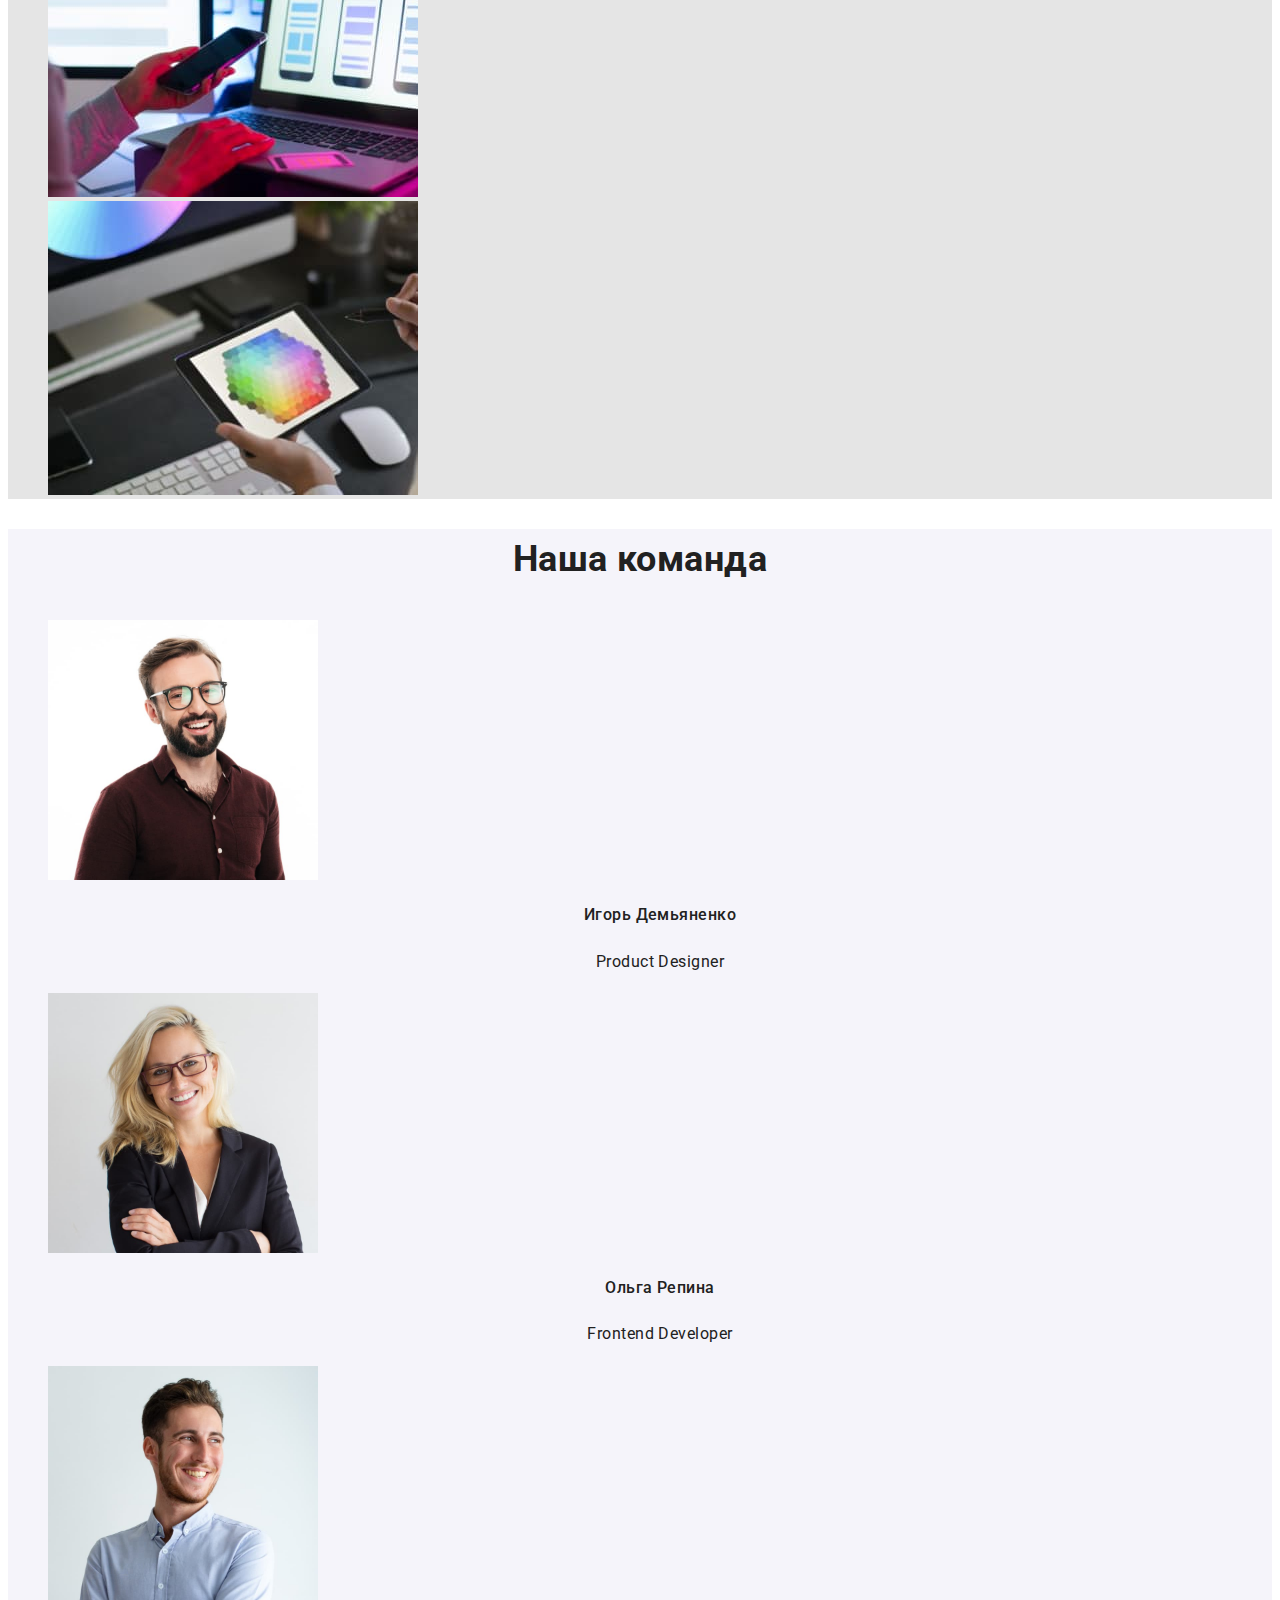
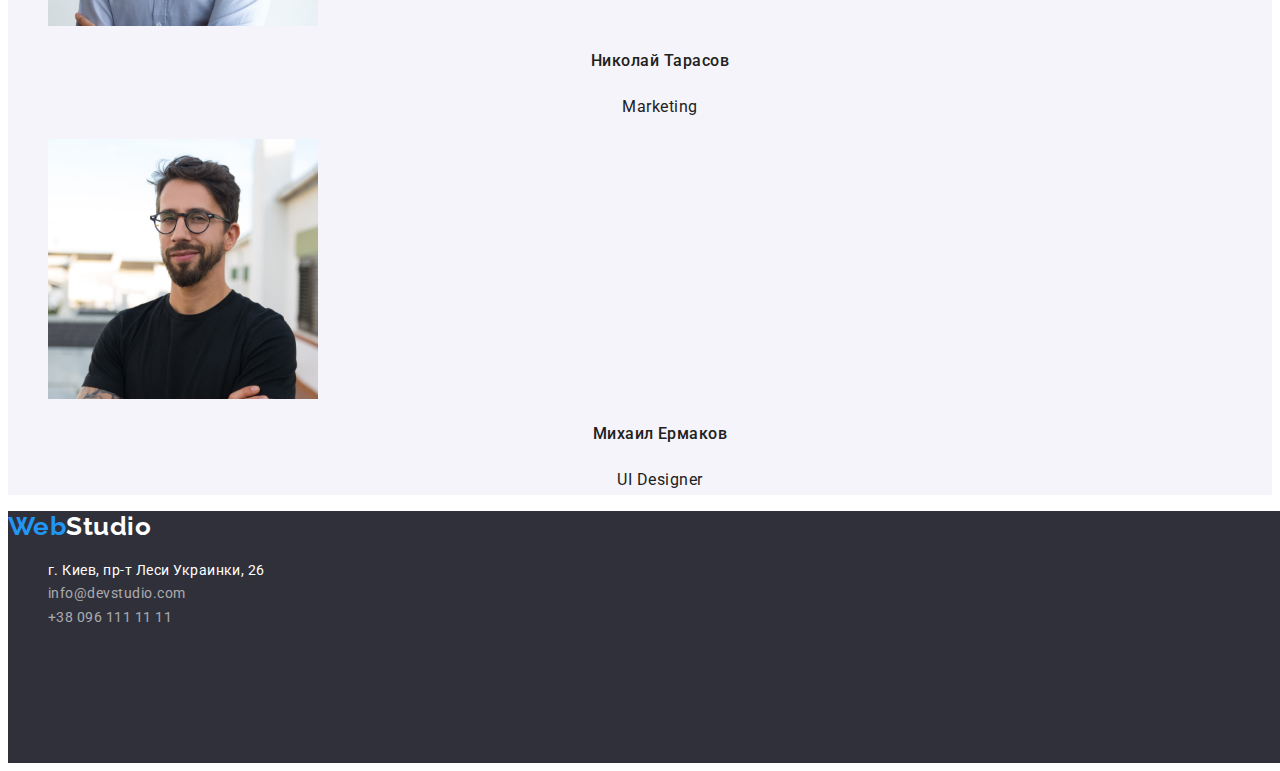
==== commit a98296cc: "Добавляет оформление цвета и текста (link-current)" ====
--- a/index.html
+++ b/index.html
@@ -18,10 +18,10 @@
     <header class="header">
       <nav class="header-nav">
         <!--Навигация на другие страницы-->
-        <a href="" class="logo">Web<span class="studio-black">Studio</span></a>
+        <a href="./index.html" class="logo">Web<span class="studio-black">Studio</span></a>
         <ul class="header-list list">
           <li>
-            <a href="" class="header-link">Студия</a>
+            <a href="" class="link-current">Студия</a>
           </li>
           <li><a href="./portfolio.html" class="header-link">Портфолио</a></li>
           <li><a href="" class="header-link">Контакты</a></li>
@@ -90,7 +90,6 @@
           </li>
         </ul>
       </section>
-
       <!--Чем мы занимаемся-->
       <section class="about">
         <h2 class="about-title">Чем мы занимаемся</h2>
@@ -129,7 +128,7 @@
               alt="На фото продукт дизайнер Игорь Демьяненко"
               width="270"
             />
-            <h3 class="team-item">Игорь Демьяненко</h3>
+            <h3 class="team-person">Игорь Демьяненко</h3>
             <p lang="en" class="team-desc">Product Designer</p>
           </li>
           <li>
@@ -138,7 +137,7 @@
               alt="На фото фронтенд разработчик Ольга Репина"
               width="270"
             />
-            <h3 class="team-item">Ольга Репина</h3>
+            <h3 class="team-person">Ольга Репина</h3>
             <p lang="en" class="team-desc">Frontend Developer</p>
           </li>
           <li>
@@ -147,7 +146,7 @@
               alt="На фото маркетолог Николай Тарасов"
               width="270"
             />
-            <h3 class="team-item">Николай Тарасов</h3>
+            <h3 class="team-person">Николай Тарасов</h3>
             <p lang="en" class="team-desc">Marketing</p>
           </li>
           <li>
@@ -156,7 +155,7 @@
               alt="На фото дизайнер интерфейса Михаил Ермаков"
               width="270"
             />
-            <h3 class="team-item">Михаил Ермаков</h3>
+            <h3 class="team-person">Михаил Ермаков</h3>
             <p lang="en" class="team-desc">UI Designer</p>
           </li>
         </ul>
@@ -165,7 +164,7 @@
 
     <!--Подвал сайта-->
     <footer class="footer">
-      <a href="" class="logo">Web<span class="studio-white">Studio</span></a>
+      <a href="./index.html" class="logo">Web<span class="studio-white">Studio</span></a>
       <address class="address">
         <ul class="address-list list">
           <li>
--- a/css/styles.css
+++ b/css/styles.css
@@ -2,7 +2,8 @@
 /* вторичный цвет текста #757575 */
 /* акцент #2196F3 */
 /* белый #FFFFFF */
-/* вторичный цвет фона #E5E5E5 */
+/* вторичный цвет фона #E5E5E5 *
+/* фон наша команда #f5f4fa */
 /* цвет фона в футере #2F303A */
 /* цвет контактов в футере rgba(255, 255, 255, 0.6) */
 
@@ -12,7 +13,7 @@
   --accent-color: #2196f3;
   --primary-white-color: #ffffff;
   --secondary-bg-color: #e5e5e5;
-  --the-third-bg-color: #f5f4fa;
+  --team-bg-color: #f5f4fa;
   --contacts-footer-color: rgba(255, 255, 255, 0.6);
   --footer-bg-color: #2f303a;
 }
@@ -52,11 +53,7 @@
   color: var(--primary-white-color);
 }
 
-.header-nav .logo {
-}
-
 /* Header */
-
 .header-link {
   color: var(--primary-text-color);
   text-decoration: none;
@@ -66,6 +63,11 @@
   font-size: 14px;
   line-height: 1.4;
   letter-spacing: 0.02em;
+}
+
+.link-current {
+  color: var(--accent-color);
+  text-decoration: none;
 }
 
 .header-link:hover,
@@ -112,6 +114,8 @@
   color: var(--primary-white-color);
   background-color: var(--accent-color);
 
+  font-family: inherit;
+
   font-weight: 700;
   font-size: 16px;
   line-height: 1.9;
@@ -121,7 +125,16 @@
   letter-spacing: 0.06em;
 }
 
+.hero-btn:hover,
+.hero-btn:focus {
+  color: #188ce8;
+}
+
 /* Feature */
+.feature {
+  background-color: var(--secondary-bg-color);
+}
+
 .feature-text,
 .team-text {
   color: var(--title-text-color);
@@ -135,6 +148,10 @@
 }
 
 /* About */
+.about {
+  background-color: var(--secondary-bg-color);
+}
+
 .about-title,
 .team-title {
   font-weight: 700;
@@ -143,7 +160,11 @@
   text-align: center;
 }
 
-.team-item {
+/* Team */
+.team {
+  background-color: var(--team-bg-color);
+}
+.team-person {
   font-weight: 500;
   font-size: 16px;
   line-height: 1.9;
@@ -161,8 +182,7 @@
 /* Footer */
 .footer {
   background-color: var(--footer-bg-color);
-  
-  font-style: normal
+
   width: 1600px;
   height: 252px;
   left: 0px;
@@ -188,10 +208,10 @@
   color: var(--contacts-footer-color);
   text-decoration: none;
 
-    font-style: normal;
-    font-weight: 400;
-    font-size: 14px;
-    line-height: 1.7;
+  font-style: normal;
+  font-weight: 400;
+  font-size: 14px;
+  line-height: 1.7;
 }
 
 .footer-contacts:hover,
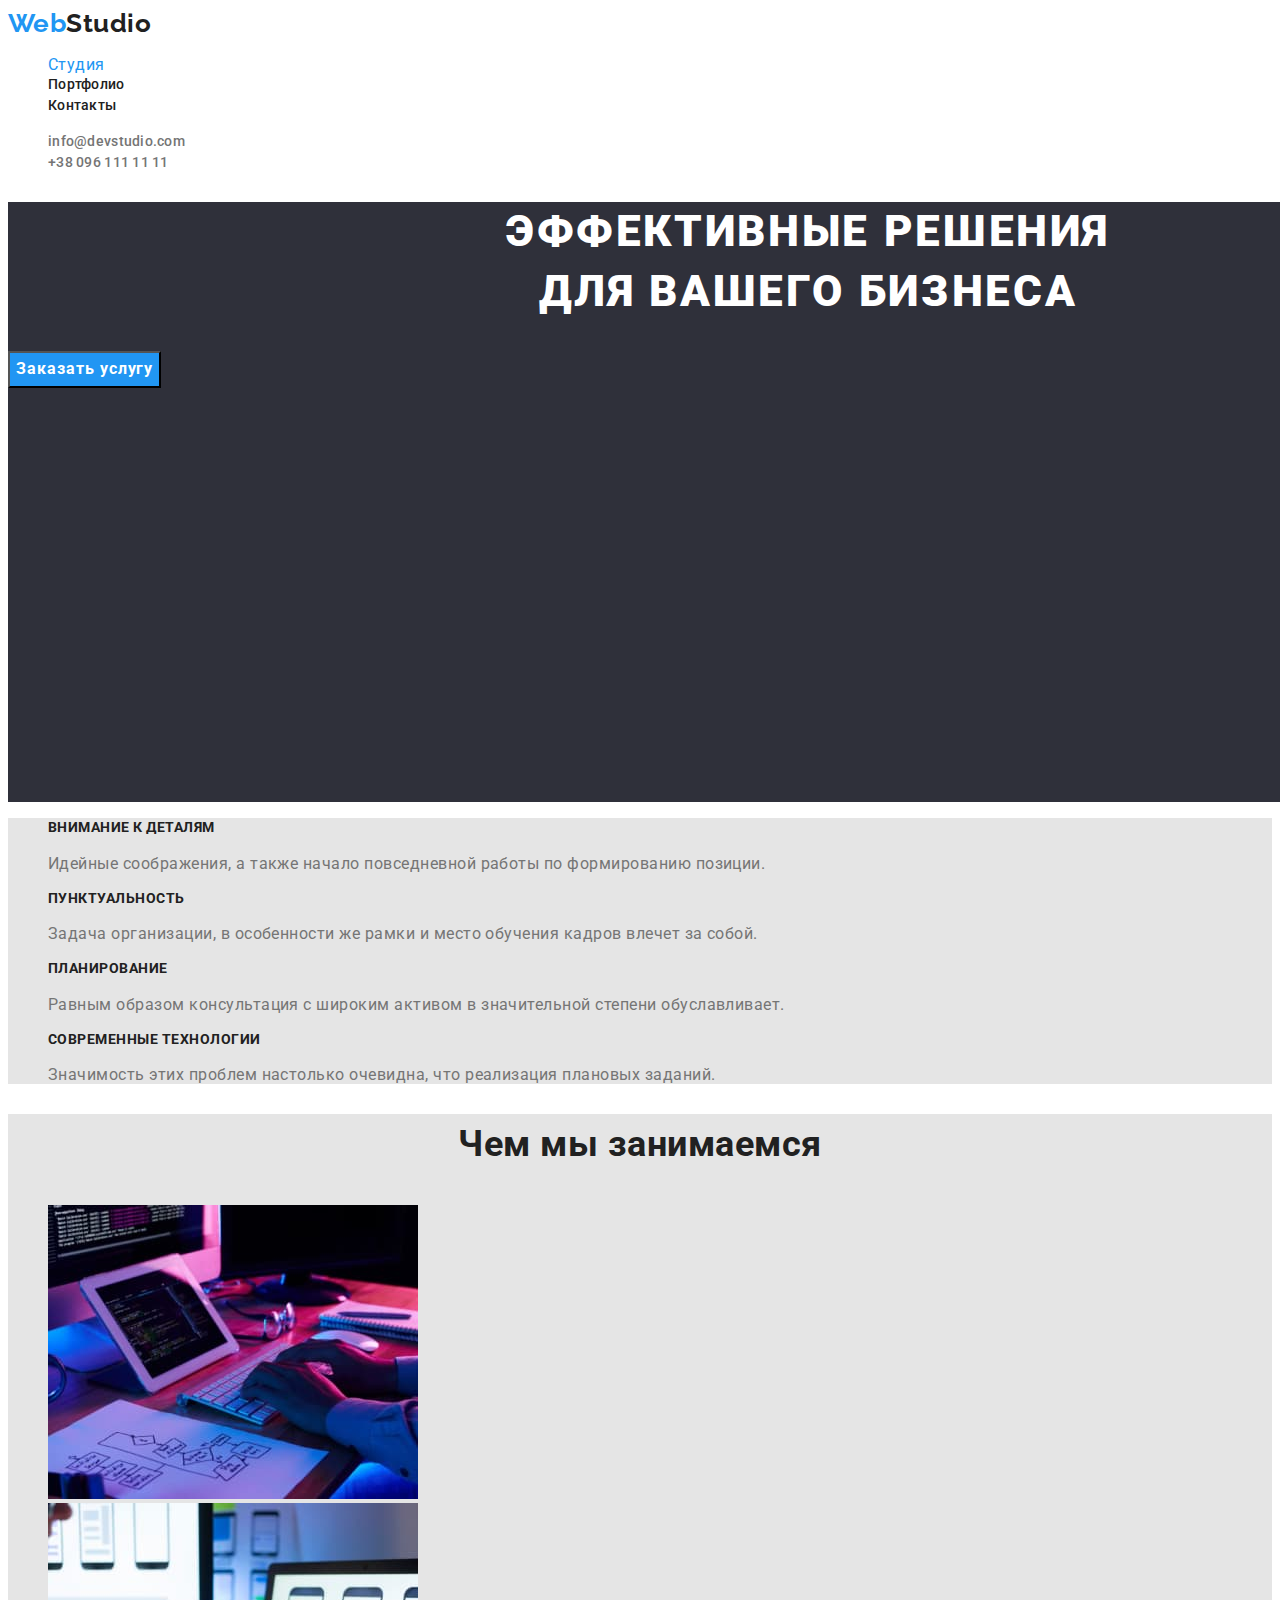
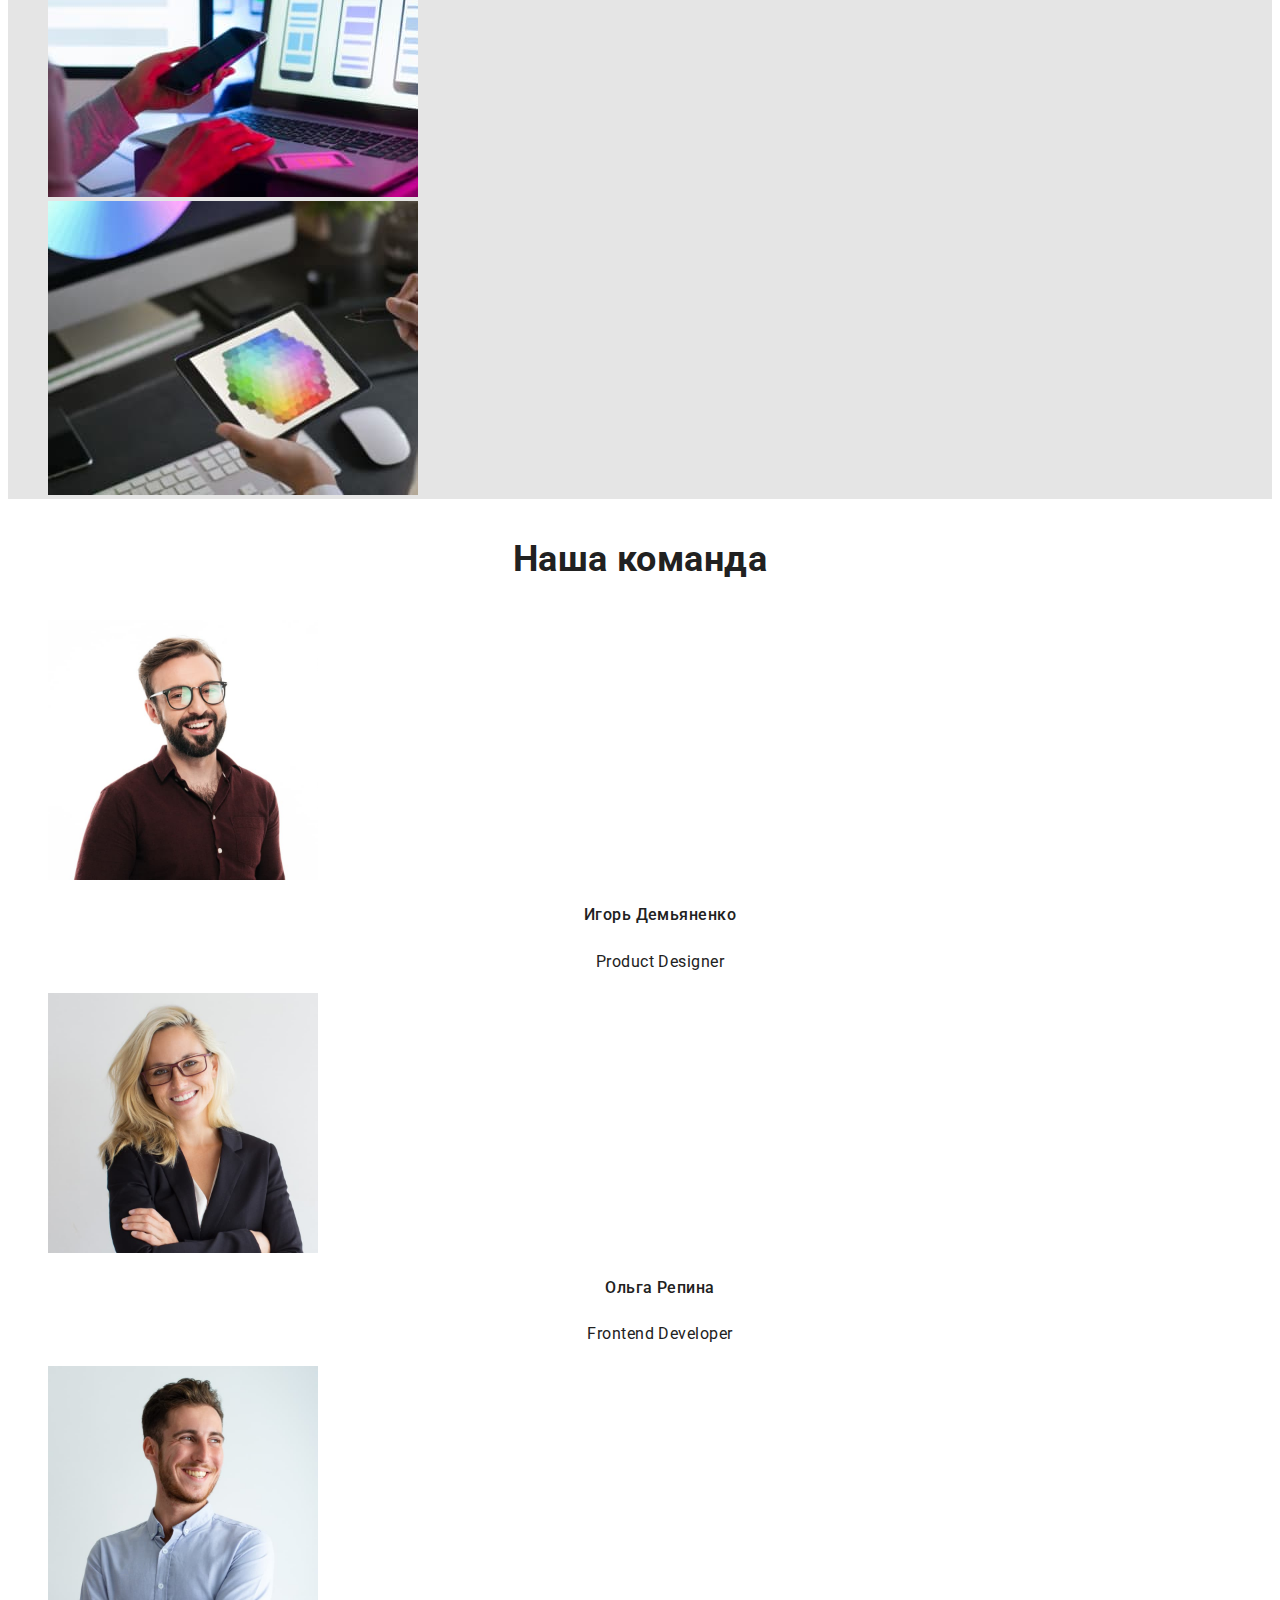
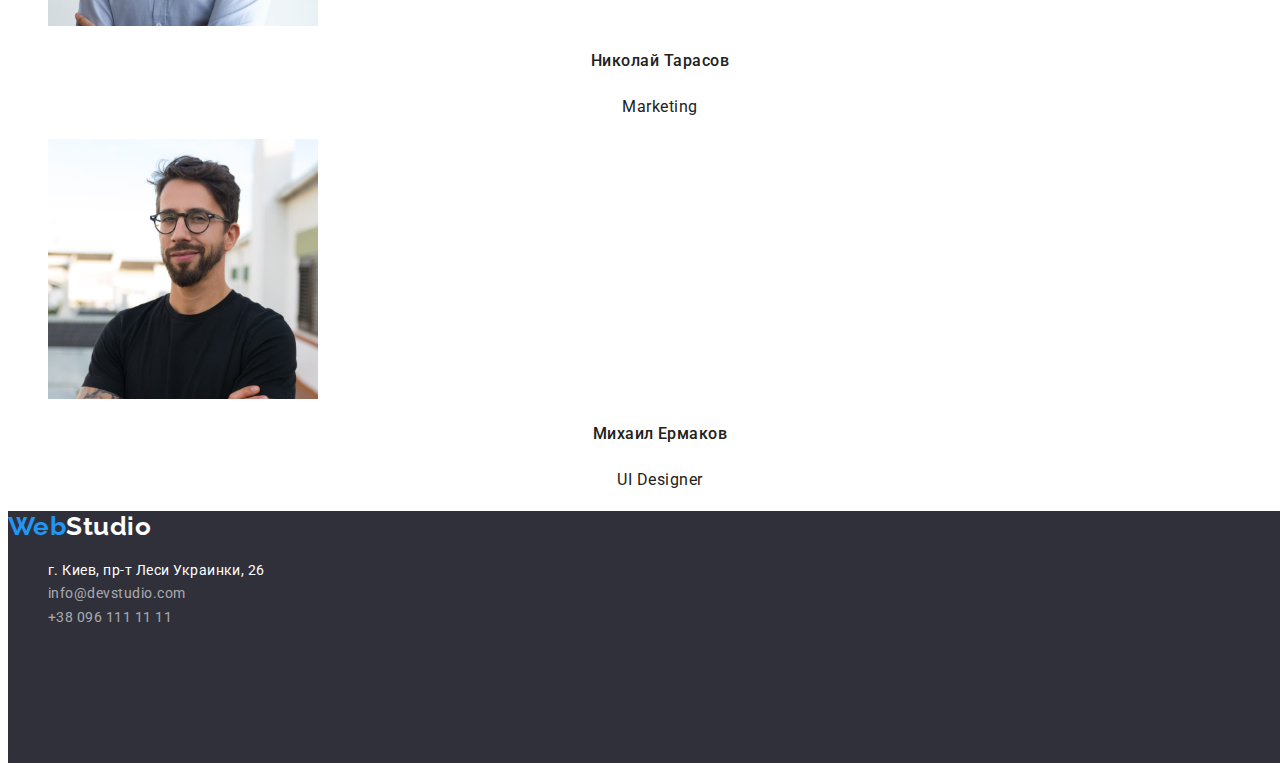
==== commit eb66d2c8: "Добавляет css в portfolio (projects, work, pointer)" ====
--- a/index.html
+++ b/index.html
@@ -53,7 +53,7 @@
           Эффективные решения <br />
           для вашего бизнеса
         </h1>
-        <button type="button" class="hero-btn">Заказать услугу</button>
+        <button type="button" class="hero-btn pointer">Заказать услугу</button>
       </section>
 
       <!--Преимущества (скрытое название)-->
--- a/css/styles.css
+++ b/css/styles.css
@@ -13,7 +13,7 @@
   --accent-color: #2196f3;
   --primary-white-color: #ffffff;
   --secondary-bg-color: #e5e5e5;
-  --team-bg-color: #f5f4fa;
+  --team-button-bg-color: #f5f4fa;
   --contacts-footer-color: rgba(255, 255, 255, 0.6);
   --footer-bg-color: #2f303a;
 }
@@ -27,6 +27,10 @@
 }
 .list {
   list-style: none;
+}
+
+.pointer {
+  cursor: pointer;
 }
 
 /* Logo */
@@ -115,7 +119,6 @@
   background-color: var(--accent-color);
 
   font-family: inherit;
-
   font-weight: 700;
   font-size: 16px;
   line-height: 1.9;
@@ -218,3 +221,44 @@
 .footer-contacts:focus {
   color: var(--accent-color);
 }
+
+/* Our Projects */
+
+/* Works */
+.works-link {
+  text-decoration: none;
+}
+
+.work-title {
+  color: var(--primary-text-color);
+
+  font-weight: 700;
+  font-size: 18px;
+  line-height: 2;
+  letter-spacing: 0.06em;
+  text-decoration: none;
+}
+
+.work-desc {
+  color: var(--title-text-color);
+
+  font-weight: 400;
+  font-size: 16px;
+  line-height: 1.88;
+}
+
+.projects-btn {
+  color: var(--primary-text-color);
+  background-color: var(--team-button-bg-color);
+
+  font-family: inherit;
+  font-weight: 500;
+  font-size: 16px;
+  line-height: 1.6;
+  text-align: center;
+}
+
+.projects-btn:hover,
+.projects-btn:focus {
+  color: #2196f3;
+}
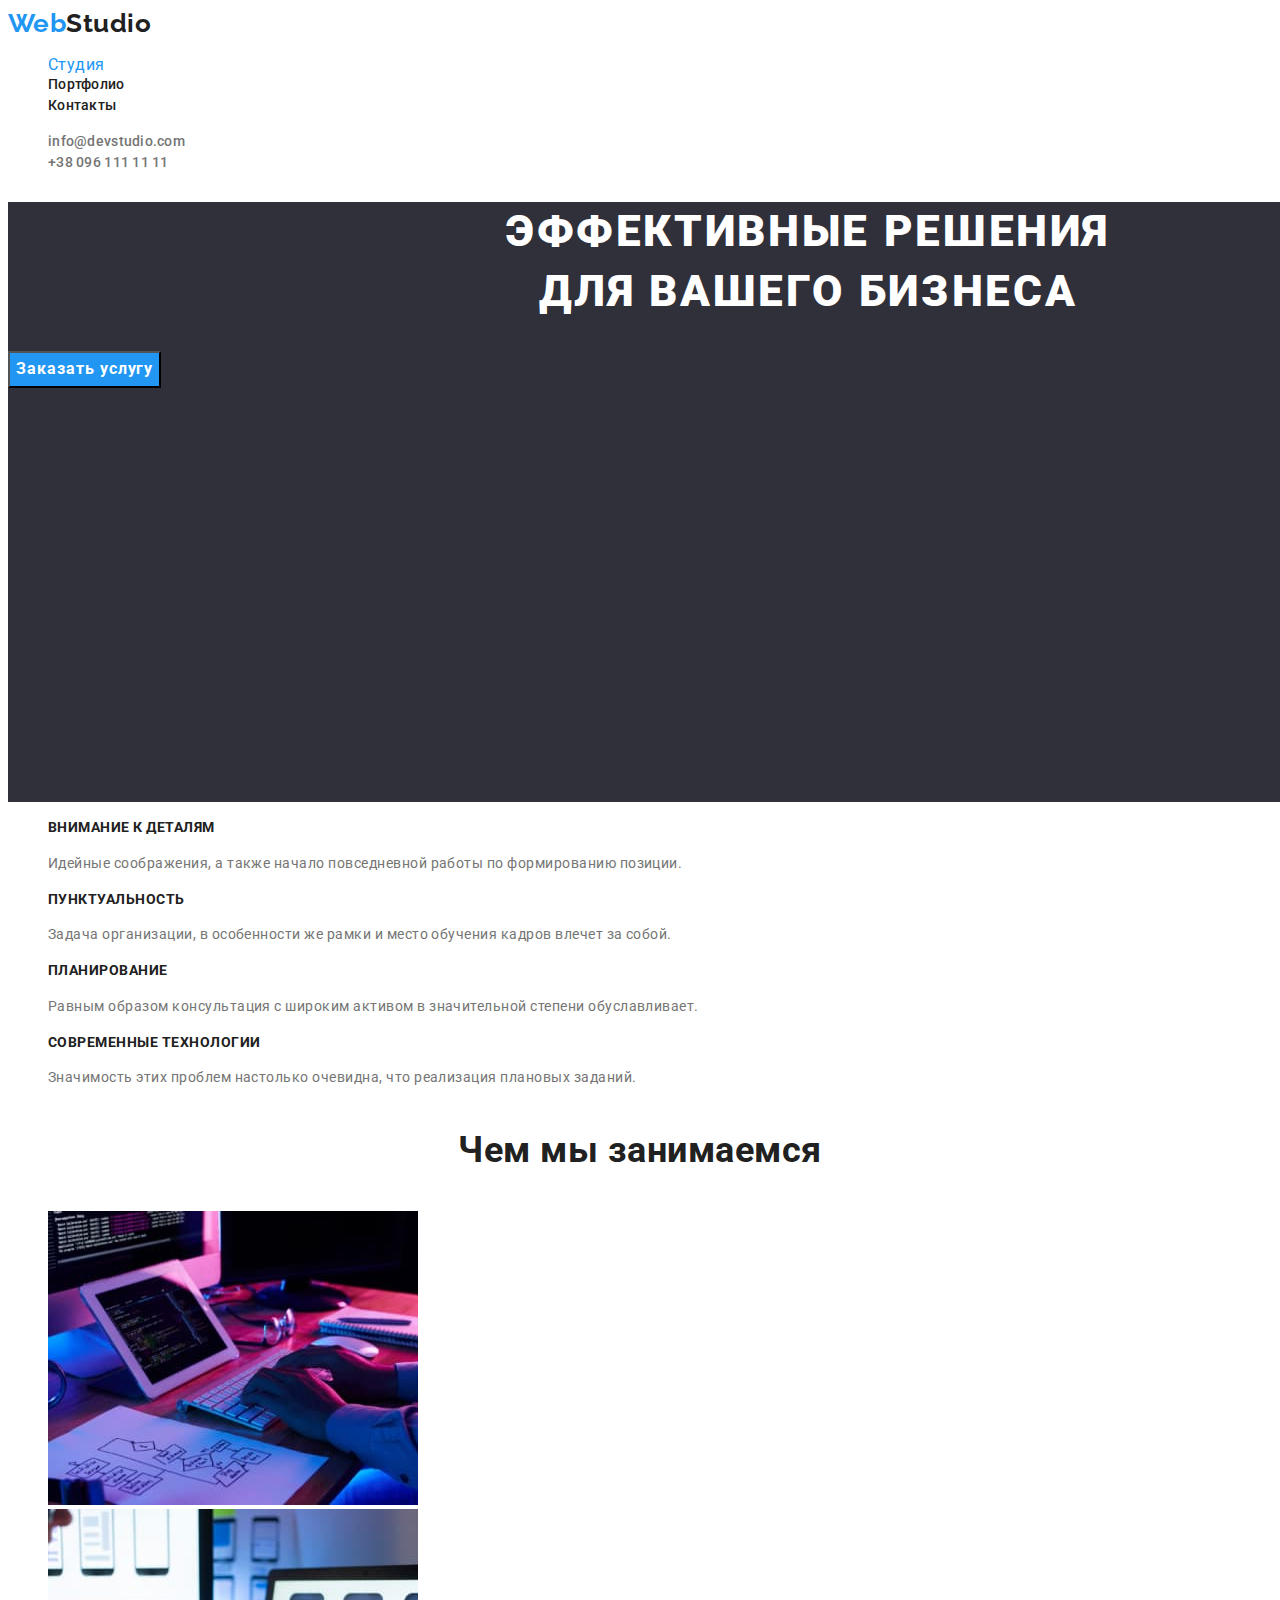
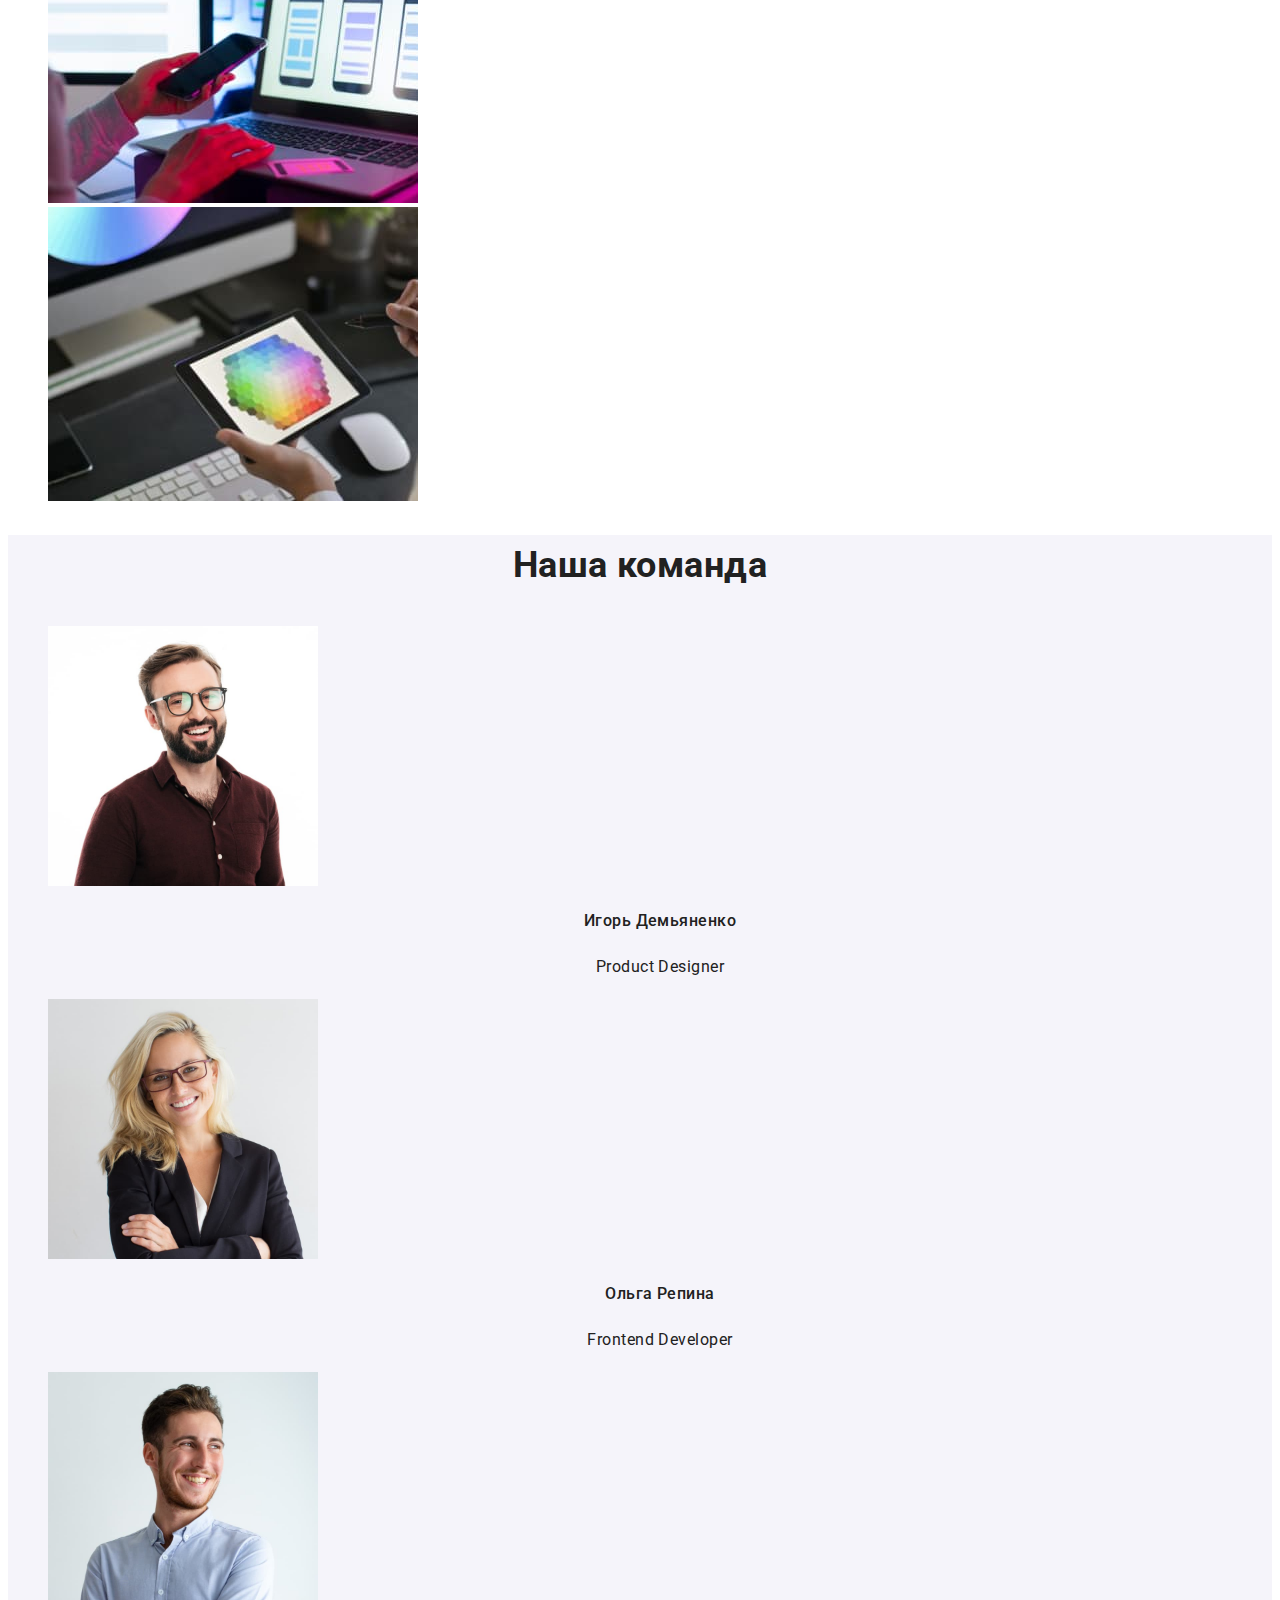
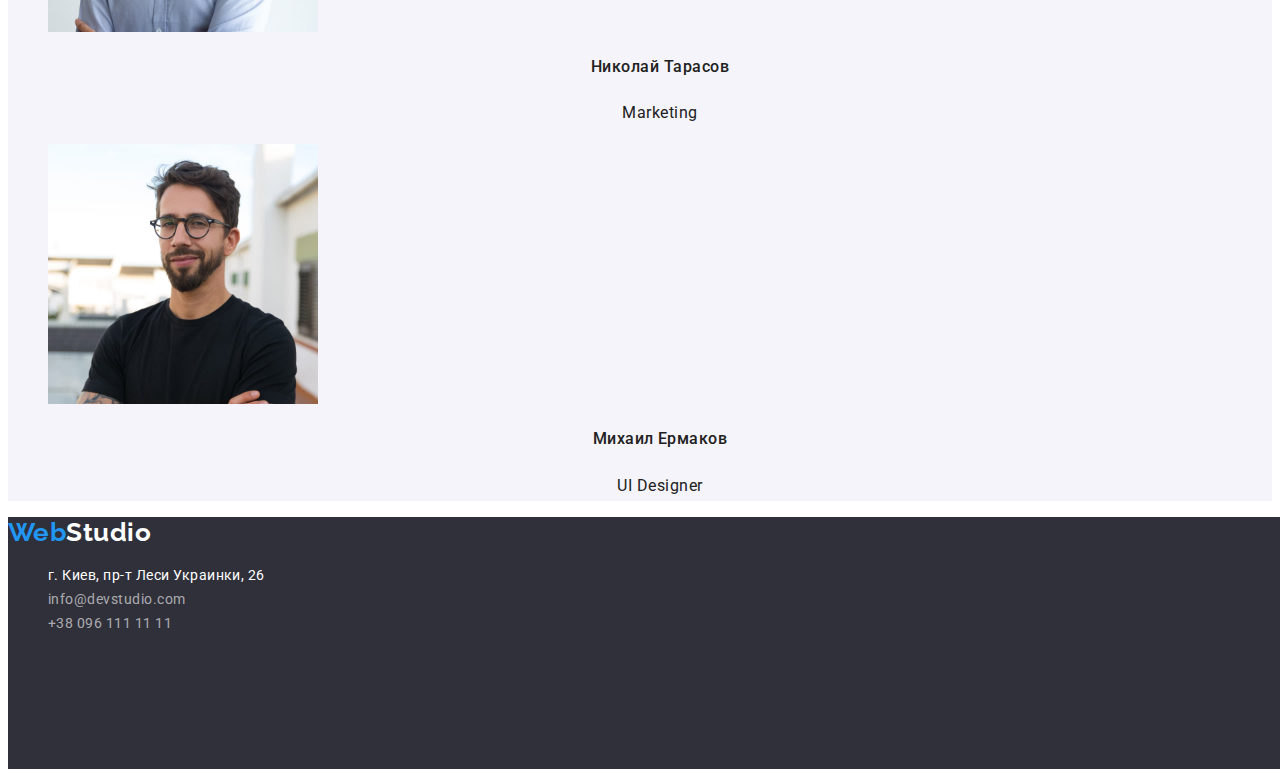
==== commit 5c7d8024: "Удаляет лишний текст, оптимизирует файлы проекта" ====
--- a/index.html
+++ b/index.html
@@ -18,7 +18,9 @@
     <header class="header">
       <nav class="header-nav">
         <!--Навигация на другие страницы-->
-        <a href="./index.html" class="logo">Web<span class="studio-black">Studio</span></a>
+        <a href="./index.html" class="logo"
+          >Web<span class="studio-black">Studio</span></a
+        >
         <ul class="header-list list">
           <li>
             <a href="" class="link-current">Студия</a>
@@ -45,7 +47,7 @@
       </div>
     </header>
 
-    <!--Уникальный контент сайта-->
+    <!--Уникальный контент страницы-->
     <main>
       <!--Герой-->
       <section class="hero">
@@ -90,6 +92,7 @@
           </li>
         </ul>
       </section>
+
       <!--Чем мы занимаемся-->
       <section class="about">
         <h2 class="about-title">Чем мы занимаемся</h2>
@@ -100,21 +103,21 @@
               alt="На фото ноутбук-трансформер и руки на клавиатуре"
               width="370"
             />
-          </li class="about-item">
-          <li>
+          </li>
+          <li class="about-item">
             <img
               src="./images/laptop.jpg"
               alt="На фото ноутбук и смартфон в руке"
               width="370"
             />
-          </li class="about-item">
-          <li>
+          </li>
+          <li class="about-item">
             <img
               src="./images/tablet.jpg"
               alt="На фото планшет в руке"
               width="370"
             />
-          </li class="about-item">
+          </li>
         </ul>
       </section>
 
@@ -129,7 +132,7 @@
               width="270"
             />
             <h3 class="team-person">Игорь Демьяненко</h3>
-            <p lang="en" class="team-desc">Product Designer</p>
+            <p lang="en" class="team-text">Product Designer</p>
           </li>
           <li>
             <img
@@ -138,7 +141,7 @@
               width="270"
             />
             <h3 class="team-person">Ольга Репина</h3>
-            <p lang="en" class="team-desc">Frontend Developer</p>
+            <p lang="en" class="team-text">Frontend Developer</p>
           </li>
           <li>
             <img
@@ -147,7 +150,7 @@
               width="270"
             />
             <h3 class="team-person">Николай Тарасов</h3>
-            <p lang="en" class="team-desc">Marketing</p>
+            <p lang="en" class="team-text">Marketing</p>
           </li>
           <li>
             <img
@@ -156,7 +159,7 @@
               width="270"
             />
             <h3 class="team-person">Михаил Ермаков</h3>
-            <p lang="en" class="team-desc">UI Designer</p>
+            <p lang="en" class="team-text">UI Designer</p>
           </li>
         </ul>
       </section>
@@ -164,7 +167,9 @@
 
     <!--Подвал сайта-->
     <footer class="footer">
-      <a href="./index.html" class="logo">Web<span class="studio-white">Studio</span></a>
+      <a href="./index.html" class="logo"
+        >Web<span class="studio-white">Studio</span></a
+      >
       <address class="address">
         <ul class="address-list list">
           <li>
--- a/css/styles.css
+++ b/css/styles.css
@@ -1,12 +1,3 @@
-/* цвет основного текста #212121 */
-/* вторичный цвет текста #757575 */
-/* акцент #2196F3 */
-/* белый #FFFFFF */
-/* вторичный цвет фона #E5E5E5 *
-/* фон наша команда #f5f4fa */
-/* цвет фона в футере #2F303A */
-/* цвет контактов в футере rgba(255, 255, 255, 0.6) */
-
 :root {
   --primary-text-color: #212121;
   --title-text-color: #757575;
@@ -25,10 +16,16 @@
   font-family: Roboto, sans-serif;
   letter-spacing: 0.03em;
 }
+
 .list {
   list-style: none;
 }
 
+.link-current {
+  color: var(--accent-color);
+  text-decoration: none;
+}
+
 .pointer {
   cursor: pointer;
 }
@@ -37,8 +34,8 @@
 .logo {
   color: var(--accent-color);
   text-decoration: none;
+
   font-family: Raleway, sans-serif;
-
   font-weight: 700;
   font-size: 26px;
   line-height: 1.2;
@@ -67,11 +64,6 @@
   font-size: 14px;
   line-height: 1.4;
   letter-spacing: 0.02em;
-}
-
-.link-current {
-  color: var(--accent-color);
-  text-decoration: none;
 }
 
 .header-link:hover,
@@ -100,9 +92,8 @@
 
   width: 1600px;
   height: 600px;
-  left: 0px;
-  top: 80px;
-}
+}
+
 .hero-title {
   color: var(--primary-white-color);
 
@@ -130,17 +121,16 @@
 
 .hero-btn:hover,
 .hero-btn:focus {
-  color: #188ce8;
+  background-color: #188ce8;
+  color: var(--primary-white-color);
 }
 
 /* Feature */
-.feature {
-  background-color: var(--secondary-bg-color);
-}
-
-.feature-text,
-.team-text {
+.feature-text {
   color: var(--title-text-color);
+
+  font-size: 14px;
+  line-height: 1.71;
 }
 
 .feature-title {
@@ -150,11 +140,7 @@
   text-transform: uppercase;
 }
 
-/* About */
-.about {
-  background-color: var(--secondary-bg-color);
-}
-
+/* About and Team */
 .about-title,
 .team-title {
   font-weight: 700;
@@ -163,10 +149,10 @@
   text-align: center;
 }
 
-/* Team */
 .team {
-  background-color: var(--team-bg-color);
-}
+  background-color: var(--team-button-bg-color);
+}
+
 .team-person {
   font-weight: 500;
   font-size: 16px;
@@ -174,9 +160,7 @@
   text-align: center;
 }
 
-.team-desc {
-  font-style: normal;
-  font-weight: 400;
+.team-text {
   font-size: 16px;
   line-height: 1.9;
   text-align: center;
@@ -222,9 +206,12 @@
   color: var(--accent-color);
 }
 
-/* Our Projects */
-
-/* Works */
+/* ------Portfolio------ */
+/* Our Projects and Works */
+.projects-page {
+  background-color: var(--secondary-bg-color);
+}
+
 .works-link {
   text-decoration: none;
 }
@@ -260,5 +247,6 @@
 
 .projects-btn:hover,
 .projects-btn:focus {
-  color: #2196f3;
-}
+  background-color: var(--accent-color);
+  color: var(--primary-white-color);
+}
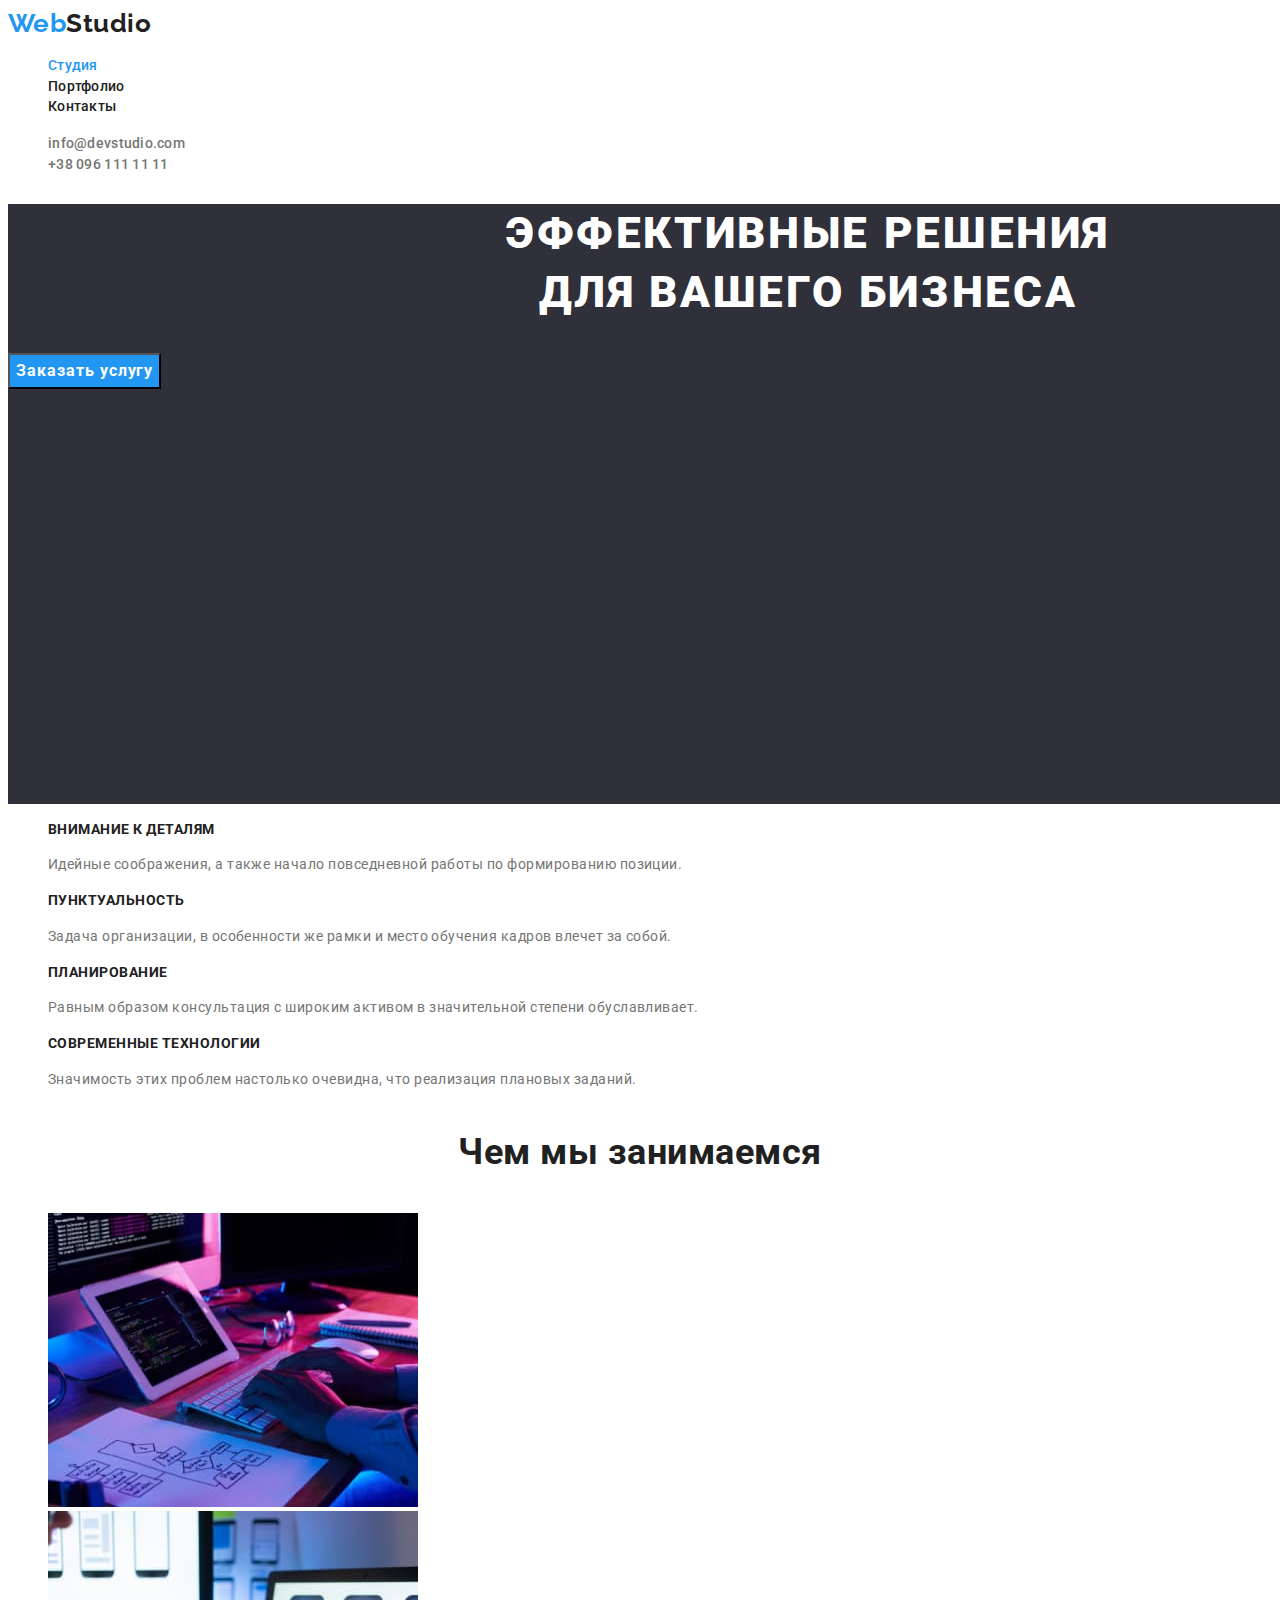
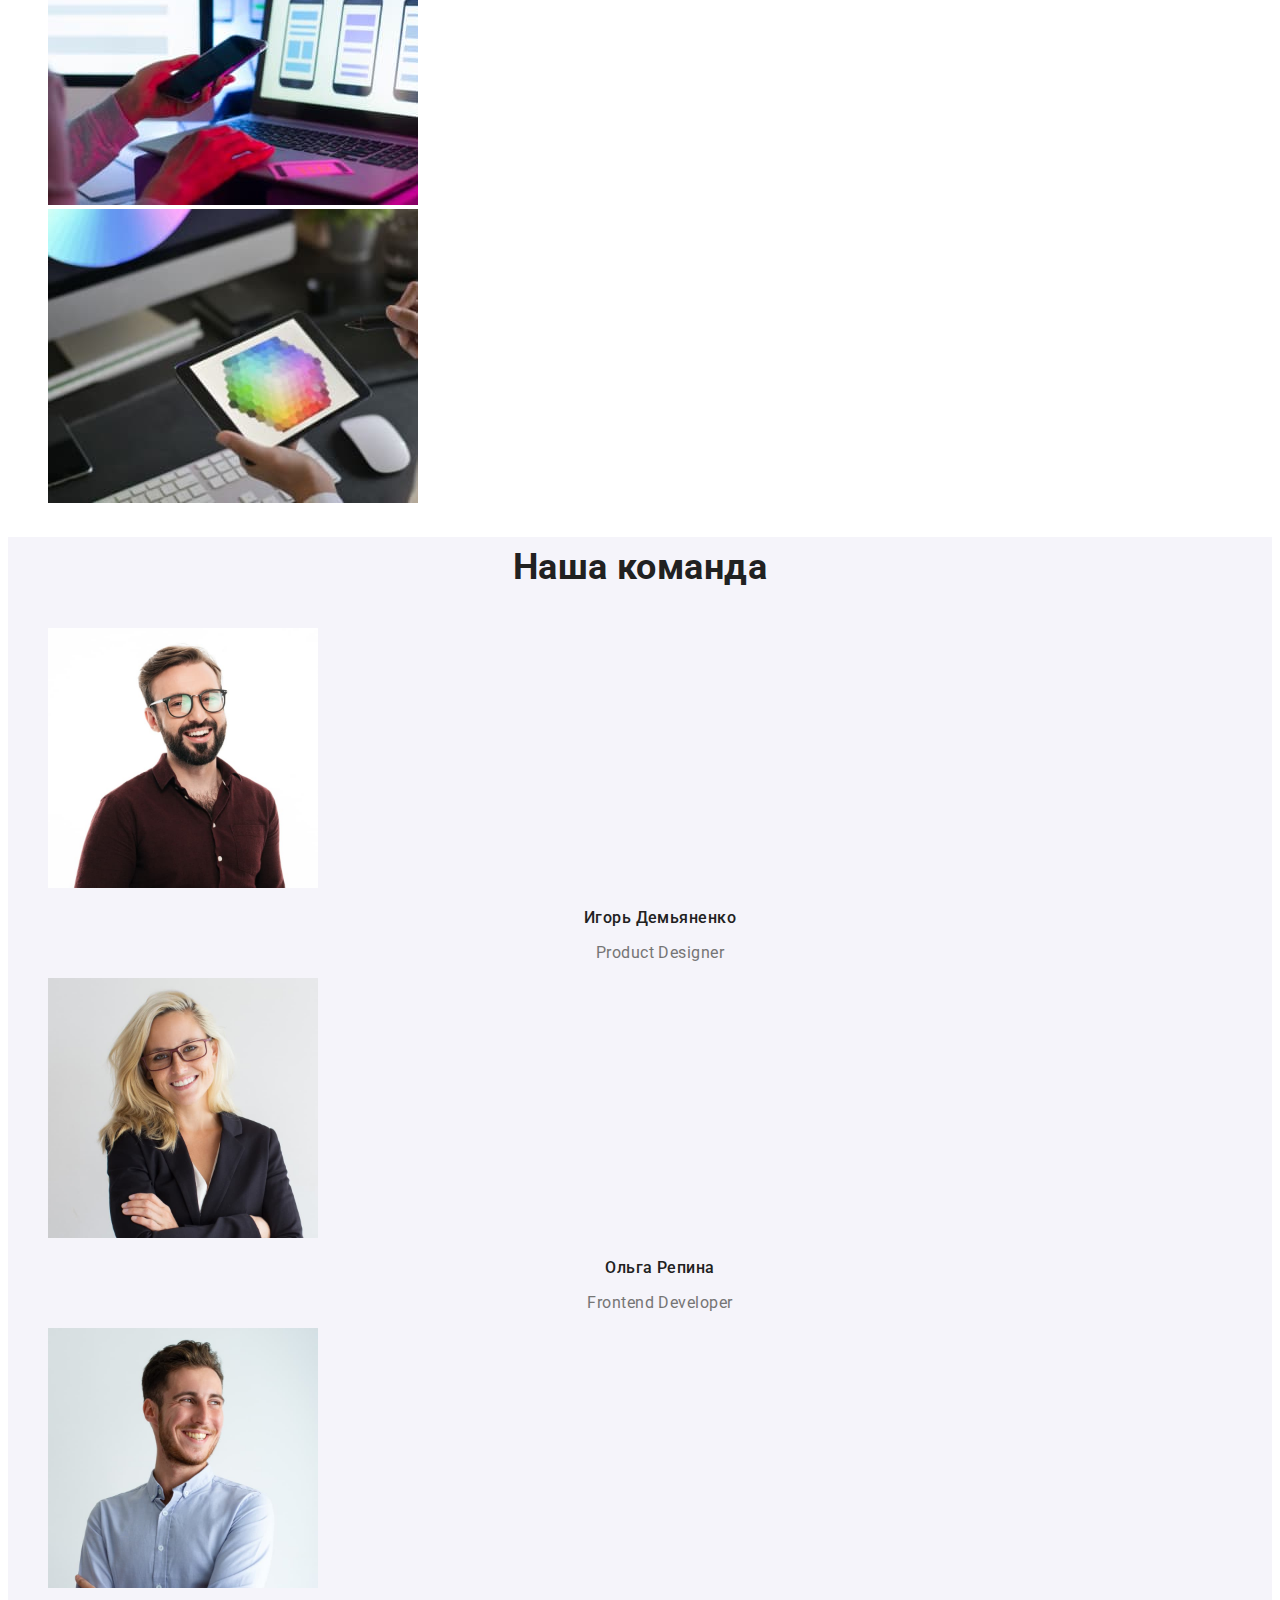
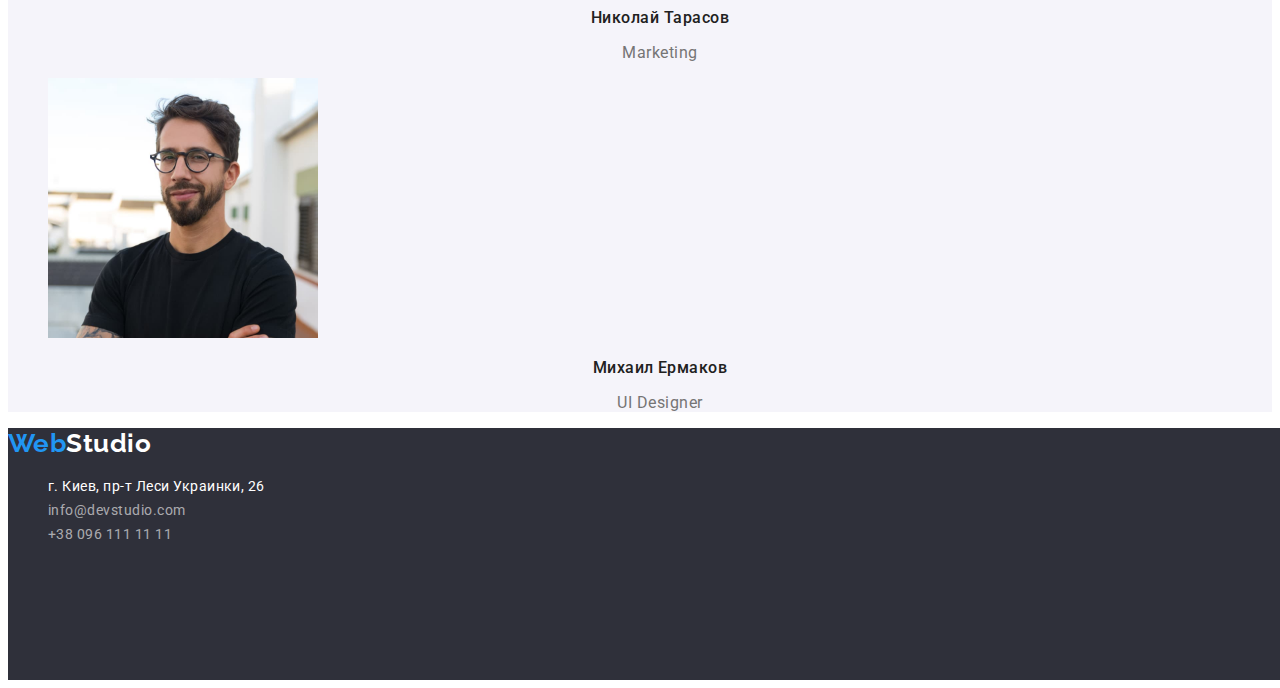
==== commit 25237da1: "Исправляет .current, line-height и цвет в team" ====
--- a/index.html
+++ b/index.html
@@ -23,7 +23,7 @@
         >
         <ul class="header-list list">
           <li>
-            <a href="" class="link-current">Студия</a>
+            <a href="" class="header-link current">Студия</a>
           </li>
           <li><a href="./portfolio.html" class="header-link">Портфолио</a></li>
           <li><a href="" class="header-link">Контакты</a></li>
--- a/css/styles.css
+++ b/css/styles.css
@@ -21,7 +21,7 @@
   list-style: none;
 }
 
-.link-current {
+.header-link.current {
   color: var(--accent-color);
   text-decoration: none;
 }
@@ -156,13 +156,15 @@
 .team-person {
   font-weight: 500;
   font-size: 16px;
-  line-height: 1.9;
+  line-height: 1.19;
   text-align: center;
 }
 
 .team-text {
-  font-size: 16px;
-  line-height: 1.9;
+  color: var(--title-text-color);
+
+  font-size: 16px;
+  line-height: 1.19;
   text-align: center;
 }
 
